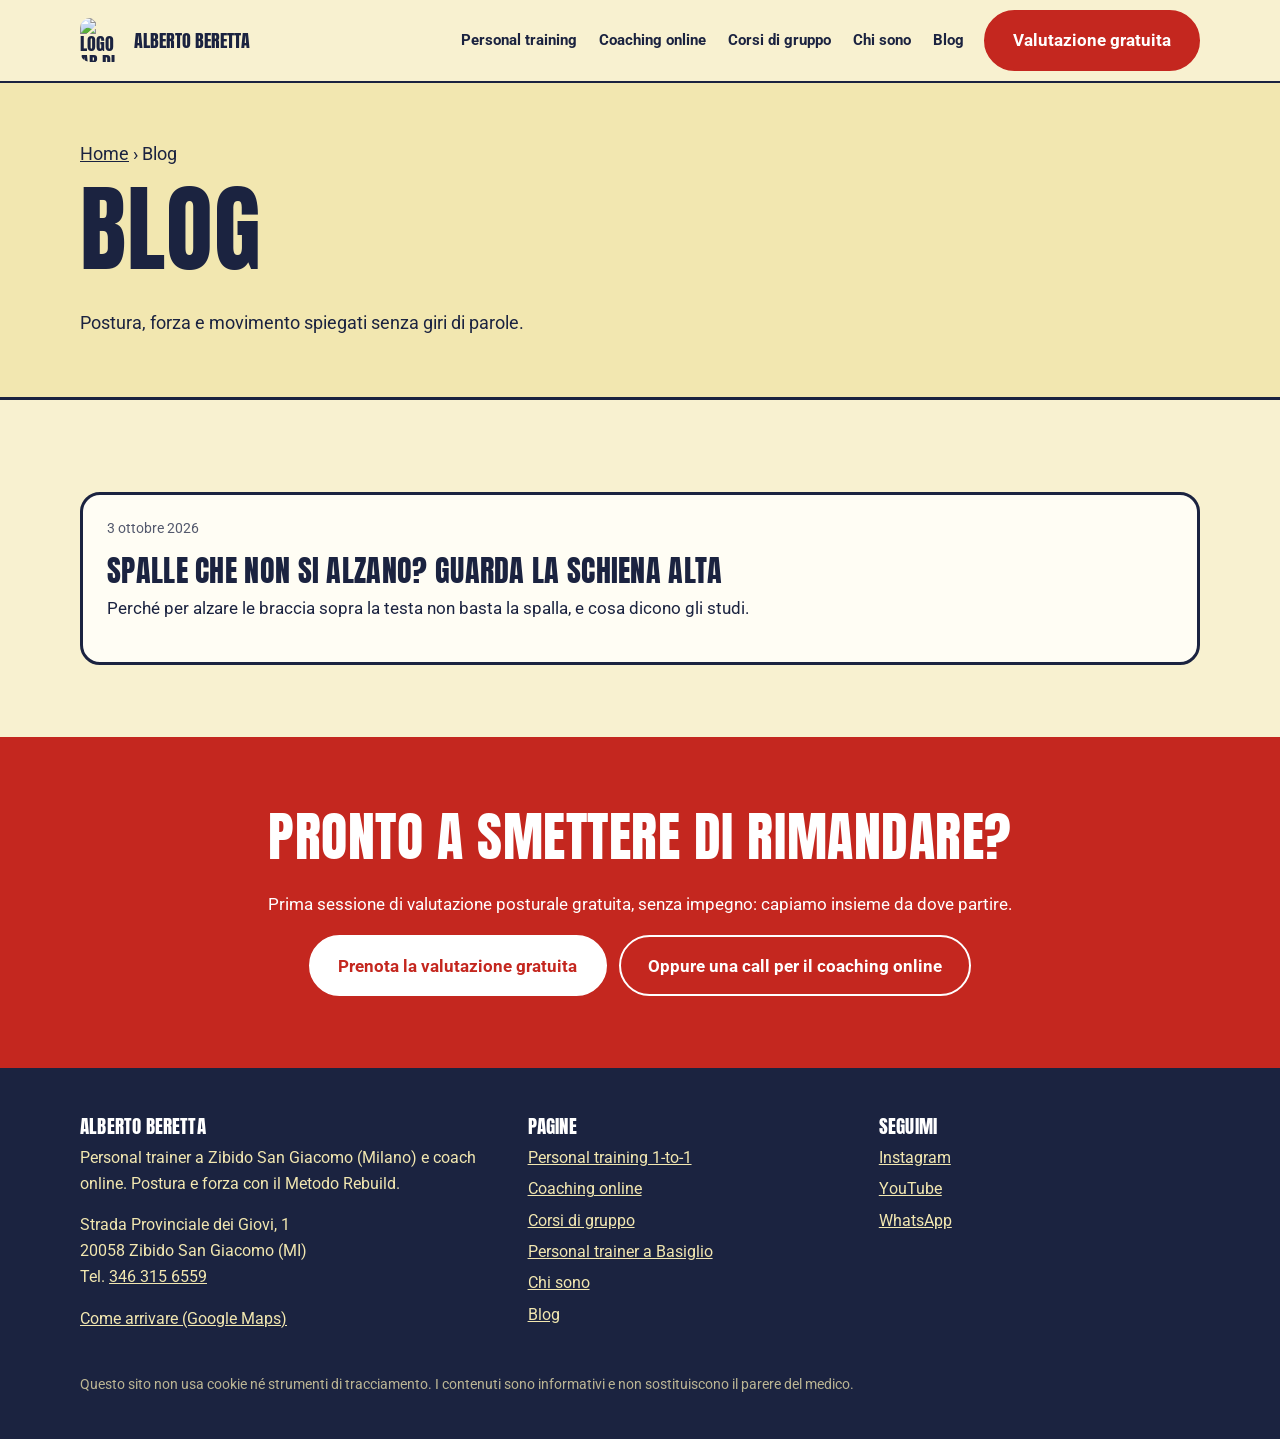
==== blog/index.html @ 2a744d88 "Sito iniziale: pagine, CSS, font" ====
<!doctype html>
<html lang="it">
<head>
<meta charset="utf-8">
<meta name="viewport" content="width=device-width,initial-scale=1">
<title>Blog di Postura e Allenamento | Alberto Beretta</title>
<meta name="description" content="Articoli di Alberto Beretta, personal trainer: postura, mobilit&agrave;, forza e allenamento spiegati in modo semplice e con le fonti.">
<link rel="canonical" href="https://albertoberettapt-beep.github.io/blog/">
<meta name="theme-color" content="#1B2340">
<meta property="og:type" content="website">
<meta property="og:locale" content="it_IT">
<meta property="og:site_name" content="Alberto Beretta - Personal Trainer">
<meta property="og:title" content="Blog di Postura e Allenamento | Alberto Beretta">
<meta property="og:description" content="Articoli di Alberto Beretta, personal trainer: postura, mobilit&agrave;, forza e allenamento spiegati in modo semplice e con le fonti.">
<meta property="og:url" content="https://albertoberettapt-beep.github.io/blog/">
<meta property="og:image" content="https://albertoberettapt-beep.github.io/img/og.jpg">
<meta name="twitter:card" content="summary_large_image">
<link rel="icon" type="image/png" sizes="96x96" href="/img/logo-96.png">
<link rel="apple-touch-icon" href="/img/logo-180.png">
<link rel="preload" href="/fonts/anton-400.woff2" as="font" type="font/woff2" crossorigin>
<link rel="preload" href="/fonts/roboto-400.woff2" as="font" type="font/woff2" crossorigin>
<link rel="stylesheet" href="/css/style.css">

</head>
<body>
<header class="top">
<div class="wrap">
<a class="brand" href="/"><img src="/img/logo-96.png" width="44" height="44" alt="Logo AB di Alberto Beretta, personal trainer"><span>Alberto Beretta</span></a>
<nav class="nav" aria-label="Principale">
<a href="/personal-training-zibido-san-giacomo/">Personal training</a>
<a href="/coaching-online/">Coaching online</a>
<a href="/corsi-di-gruppo-zibido-san-giacomo/">Corsi di gruppo</a>
<a href="/chi-sono/">Chi sono</a>
<a href="/blog/">Blog</a>
</nav>
<a class="btn" href="https://calendar.app.google/LnRXrri4bbH3p1468">Valutazione gratuita</a>
</div>
</header>
<main id="main"><div class="page-hero"><div class="wrap">
<p class="crumbs"><a href="/">Home</a> &rsaquo; Blog</p>
<h1>Blog</h1>
<p>Postura, forza e movimento spiegati senza giri di parole.</p>
</div></div>
<section><div class="wrap"><div class="postlist">
<a class="post" href="/blog/spalle-che-non-si-alzano-schiena-alta/"><p class="meta">3 ottobre 2026</p><h2>Spalle che non si alzano? Guarda la schiena alta</h2><p>Perch&eacute; per alzare le braccia sopra la testa non basta la spalla, e cosa dicono gli studi.</p></a>
</div></div></section><section class="final"><div class="wrap">
<h2>Pronto a smettere di rimandare?</h2>
<p>Prima sessione di valutazione posturale gratuita, senza impegno: capiamo insieme da dove partire.</p>
<div class="cta-row" style="justify-content:center"><a class="btn" href="https://calendar.app.google/LnRXrri4bbH3p1468">Prenota la valutazione gratuita</a><a class="btn line" href="https://wa.me/393463156559?text=Ciao%21%20Vorrei%20prenotare%20una%20call%20per%20il%20coaching%20online">Oppure una call per il coaching online</a></div>
</div></section></main>
<footer>
<div class="wrap">
<div class="cols">
<div>
<h3>Alberto Beretta</h3>
<p>Personal trainer a Zibido San Giacomo (Milano) e coach online. Postura e forza con il Metodo Rebuild.</p>
<p>Strada Provinciale dei Giovi, 1<br>20058 Zibido San Giacomo (MI)<br>Tel. <a href="tel:+393463156559">346 315 6559</a></p>
<p><a href="https://www.google.com/maps/dir/?api=1&destination=Strada+Provinciale+dei+Giovi+1+20058+Zibido+San+Giacomo">Come arrivare (Google Maps)</a></p>
</div>
<div>
<h3>Pagine</h3>
<ul>
<li><a href="/personal-training-zibido-san-giacomo/">Personal training 1-to-1</a></li>
<li><a href="/coaching-online/">Coaching online</a></li>
<li><a href="/corsi-di-gruppo-zibido-san-giacomo/">Corsi di gruppo</a></li>
<li><a href="/personal-trainer-basiglio/">Personal trainer a Basiglio</a></li>
<li><a href="/chi-sono/">Chi sono</a></li>
<li><a href="/blog/">Blog</a></li>
</ul>
</div>
<div>
<h3>Seguimi</h3>
<ul>
<li><a href="https://www.instagram.com/alberto.beretta.pt/" rel="noopener">Instagram</a></li>
<li><a href="https://www.youtube.com/@AlbertoBerettaPT" rel="noopener">YouTube</a></li>
<li><a href="https://wa.me/393463156559?text=Ciao%21%20Vorrei%20prenotare%20la%20mia%20valutazione%20gratuita" rel="noopener">WhatsApp</a></li>
</ul>
</div>
</div>
<p class="small">Questo sito non usa cookie né strumenti di tracciamento. I contenuti sono informativi e non sostituiscono il parere del medico.</p>
</div>
</footer>
</body>
</html>
---- css/style.css ----
@font-face{font-family:Anton;src:url(../fonts/anton-400.woff2) format("woff2");font-weight:400;font-display:block}
@font-face{font-family:Roboto;src:url(../fonts/roboto-400.woff2) format("woff2");font-weight:400;font-display:swap}
@font-face{font-family:Roboto;src:url(../fonts/roboto-700.woff2) format("woff2");font-weight:700;font-display:swap}
:root{--blu:#1B2340;--rosso:#C4271F;--panna:#F2E7B0;--panna-2:#F8F1D0;--bianco:#FFFDF4;--max:1160px}
*{box-sizing:border-box}
html{scroll-behavior:smooth}
body{margin:0;font-family:Roboto,Arial,sans-serif;font-size:1.0625rem;line-height:1.65;color:var(--blu);background:var(--panna-2)}
img{max-width:100%;height:auto;display:block}
a{color:var(--rosso)}
a:focus-visible,summary:focus-visible{outline:3px solid var(--rosso);outline-offset:3px}
.wrap{max-width:var(--max);margin:0 auto;padding:0 20px}
.sr{position:absolute;width:1px;height:1px;overflow:hidden;clip:rect(0 0 0 0);white-space:nowrap}
h1,h2,h3{font-family:Anton,Impact,sans-serif;font-weight:400;text-transform:uppercase;line-height:1;letter-spacing:.01em;margin:0 0 .5em}
h2{font-size:clamp(2rem,5vw,3.4rem)}
h3{font-size:1.5rem}
p{margin:0 0 1em}
/* header */
.top{background:var(--panna-2);position:sticky;top:0;z-index:20;border-bottom:2px solid var(--blu)}
.top .wrap{display:flex;align-items:center;gap:20px;padding-top:10px;padding-bottom:10px}
.brand{display:flex;align-items:center;gap:10px;text-decoration:none;color:var(--blu);font-family:Anton,sans-serif;text-transform:uppercase;font-size:1.15rem;line-height:1}
.brand img{border-radius:10px}
.nav{margin-left:auto;display:flex;flex-wrap:wrap;gap:6px 22px;align-items:center}
.nav a{color:var(--blu);text-decoration:none;font-weight:700;font-size:.95rem}
.nav a:hover{color:var(--rosso)}
.btn{display:inline-block;background:var(--rosso);color:#fff!important;text-decoration:none;font-weight:700;padding:.85em 1.6em;border-radius:999px;border:2px solid var(--rosso);transition:transform .15s}
.btn:hover{transform:translateY(-2px)}
.btn.line{background:transparent;color:var(--blu)!important;border-color:var(--blu)}
.btn.dark{background:var(--blu);border-color:var(--blu)}
/* hero */
.hero{--fs:min(6.8rem,8.8vw);position:relative;overflow:hidden;background:linear-gradient(180deg,var(--panna) 0%,var(--panna-2) 100%);padding:30px 0 0}
.hero .wrap{max-width:none;padding:0 4vw;position:relative}
.hero h1{font-size:var(--fs);line-height:.92;margin:0;position:relative;z-index:1;color:var(--blu)}
.hero h1 span{display:block}
.hero h1 .r{color:var(--rosso)}
.hero-grid{display:block}
.hero-photo{position:absolute;z-index:2;right:4vw;top:calc(var(--fs)*1.0);width:calc(var(--fs)*3.7)}
.hero-photo img{border-radius:28px;border:6px solid var(--blu);box-shadow:14px 14px 0 var(--rosso);aspect-ratio:4/5;object-fit:cover;object-position:35% 20%;width:100%}
.hero-copy{position:relative;z-index:3;padding:calc(var(--fs)*.3) 0 56px;max-width:min(40ch,46%)}
.hero-copy p{font-size:1.2rem}
.cta-row{display:flex;flex-wrap:wrap;gap:12px;margin-top:6px}
.note{font-size:.9rem;opacity:.8}/* sections */
section{padding:72px 0}
.ghost-wrap{position:relative}
.ghost-wrap::after{content:attr(data-ghost);position:absolute;right:20px;top:-.12em;font-family:Anton,sans-serif;font-size:clamp(5rem,20vw,16rem);line-height:1;text-transform:uppercase;color:rgba(27,35,64,.07);pointer-events:none;user-select:none}
.cards{display:grid;grid-template-columns:repeat(3,1fr);gap:20px;margin-top:28px}
.card{border-radius:26px;padding:28px;display:flex;flex-direction:column;min-height:340px;text-decoration:none;color:inherit;border:3px solid var(--blu);transition:transform .15s}
.card:hover{transform:translateY(-5px)}
.card .n{font-family:Anton,sans-serif;font-size:4.5rem;line-height:1;opacity:.9}
.card h3{margin-top:auto}
.card p{margin:0 0 14px}
.card .go{font-weight:700;text-decoration:underline}
.c1{background:var(--blu);color:var(--panna)}
.c2{background:var(--rosso);color:#fff}
.c3{background:var(--panna);color:var(--blu)}
.steps{display:grid;grid-template-columns:repeat(3,1fr);gap:28px;margin-top:30px}
.step{background:var(--bianco);border:3px solid var(--blu);border-radius:22px;padding:24px}
.step b{font-family:Anton,sans-serif;font-size:2.4rem;color:var(--rosso);display:block;line-height:1;font-weight:400}
.split{display:grid;grid-template-columns:1fr 1fr;gap:44px;align-items:center}
.split img{border-radius:28px;border:6px solid var(--blu)}
.band{background:var(--blu);color:var(--panna)}
.band h2,.band>.wrap>h3{color:var(--panna)}
.band a{color:var(--panna)}
.chips{display:flex;flex-wrap:wrap;gap:10px;padding:0;margin:18px 0;list-style:none}
.chips li a,.chips li span{display:block;border:2px solid var(--panna);border-radius:999px;padding:.4em 1.1em;font-weight:700;text-decoration:none}
.chips li a:hover{background:var(--panna);color:var(--blu)}
.quotes{display:grid;grid-template-columns:repeat(3,1fr);gap:20px;margin-top:26px}
blockquote{margin:0;background:var(--bianco);border-left:8px solid var(--rosso);border-radius:0 20px 20px 0;padding:22px 24px;font-size:1.02rem}
blockquote cite{display:block;margin-top:10px;font-style:normal;font-weight:700;font-size:.9rem}
details{background:var(--bianco);border:3px solid var(--blu);border-radius:16px;margin:0 0 12px;max-width:820px}
summary{cursor:pointer;font-weight:700;padding:16px 52px 16px 20px;position:relative;list-style:none}
summary::-webkit-details-marker{display:none}
summary::after{content:"+";position:absolute;right:20px;top:8px;font-family:Anton,sans-serif;font-size:1.8rem;color:var(--rosso)}
details[open] summary::after{content:"\2013"}
details p{padding:0 20px 18px;margin:0}
.final{background:var(--rosso);color:#fff;text-align:center}
.final h2{color:#fff}
.final .btn{background:#fff;color:var(--rosso)!important;border-color:#fff}
.final .btn.line{background:transparent;color:#fff!important}
.step h3{color:var(--blu)}
/* inner pages */
.page-hero{background:var(--panna);padding:56px 0 40px;border-bottom:3px solid var(--blu)}
.page-hero h1{font-size:clamp(2.4rem,8vw,6rem);line-height:.95;margin:0 0 .35em}
.page-hero p{max-width:60ch;font-size:1.15rem}
.crumbs{font-size:.9rem;margin-bottom:14px}
.crumbs a{color:var(--blu)}
.prose{max-width:760px}
.prose h2{font-size:clamp(1.7rem,4vw,2.4rem);margin-top:1.4em}
.prose ul{padding-left:1.2em}
.prose li{margin-bottom:.4em}
.callout{background:var(--bianco);border:3px solid var(--blu);border-radius:20px;padding:22px 24px;margin:26px 0}
.postlist{display:grid;gap:18px;margin-top:20px}
.post{display:block;background:var(--bianco);border:3px solid var(--blu);border-radius:20px;padding:22px 24px;text-decoration:none;color:inherit}
.post:hover{border-color:var(--rosso)}
.post h2{font-size:1.9rem;margin:0 0 .3em}
.meta{font-size:.9rem;opacity:.75}
footer{background:var(--blu);color:var(--panna);padding:48px 0 30px;font-size:.98rem}
footer a{color:var(--panna)}
footer .cols{display:grid;grid-template-columns:1.3fr 1fr 1fr;gap:30px}
footer h3{color:#fff;font-size:1.2rem}
footer ul{list-style:none;padding:0;margin:0}
footer li{margin-bottom:.35em}
.small{font-size:.85rem;opacity:.75;margin-top:26px}
@media(max-width:820px){
 .hero-grid,.split,.cards,.steps,.quotes,footer .cols{grid-template-columns:1fr}
 .hero{--fs:11.4vw}.hero-photo{position:relative;right:auto;top:auto;width:min(78%,340px);margin:10px 0 0}.hero-copy{max-width:none;padding:24px 0 30px}
 .hero-copy{padding-bottom:30px}
 .nav{display:none}
 .top .wrap{justify-content:space-between}
 section{padding:52px 0}
 .card{min-height:260px}
}
@media(prefers-reduced-motion:reduce){*{transition:none!important;scroll-behavior:auto!important}}
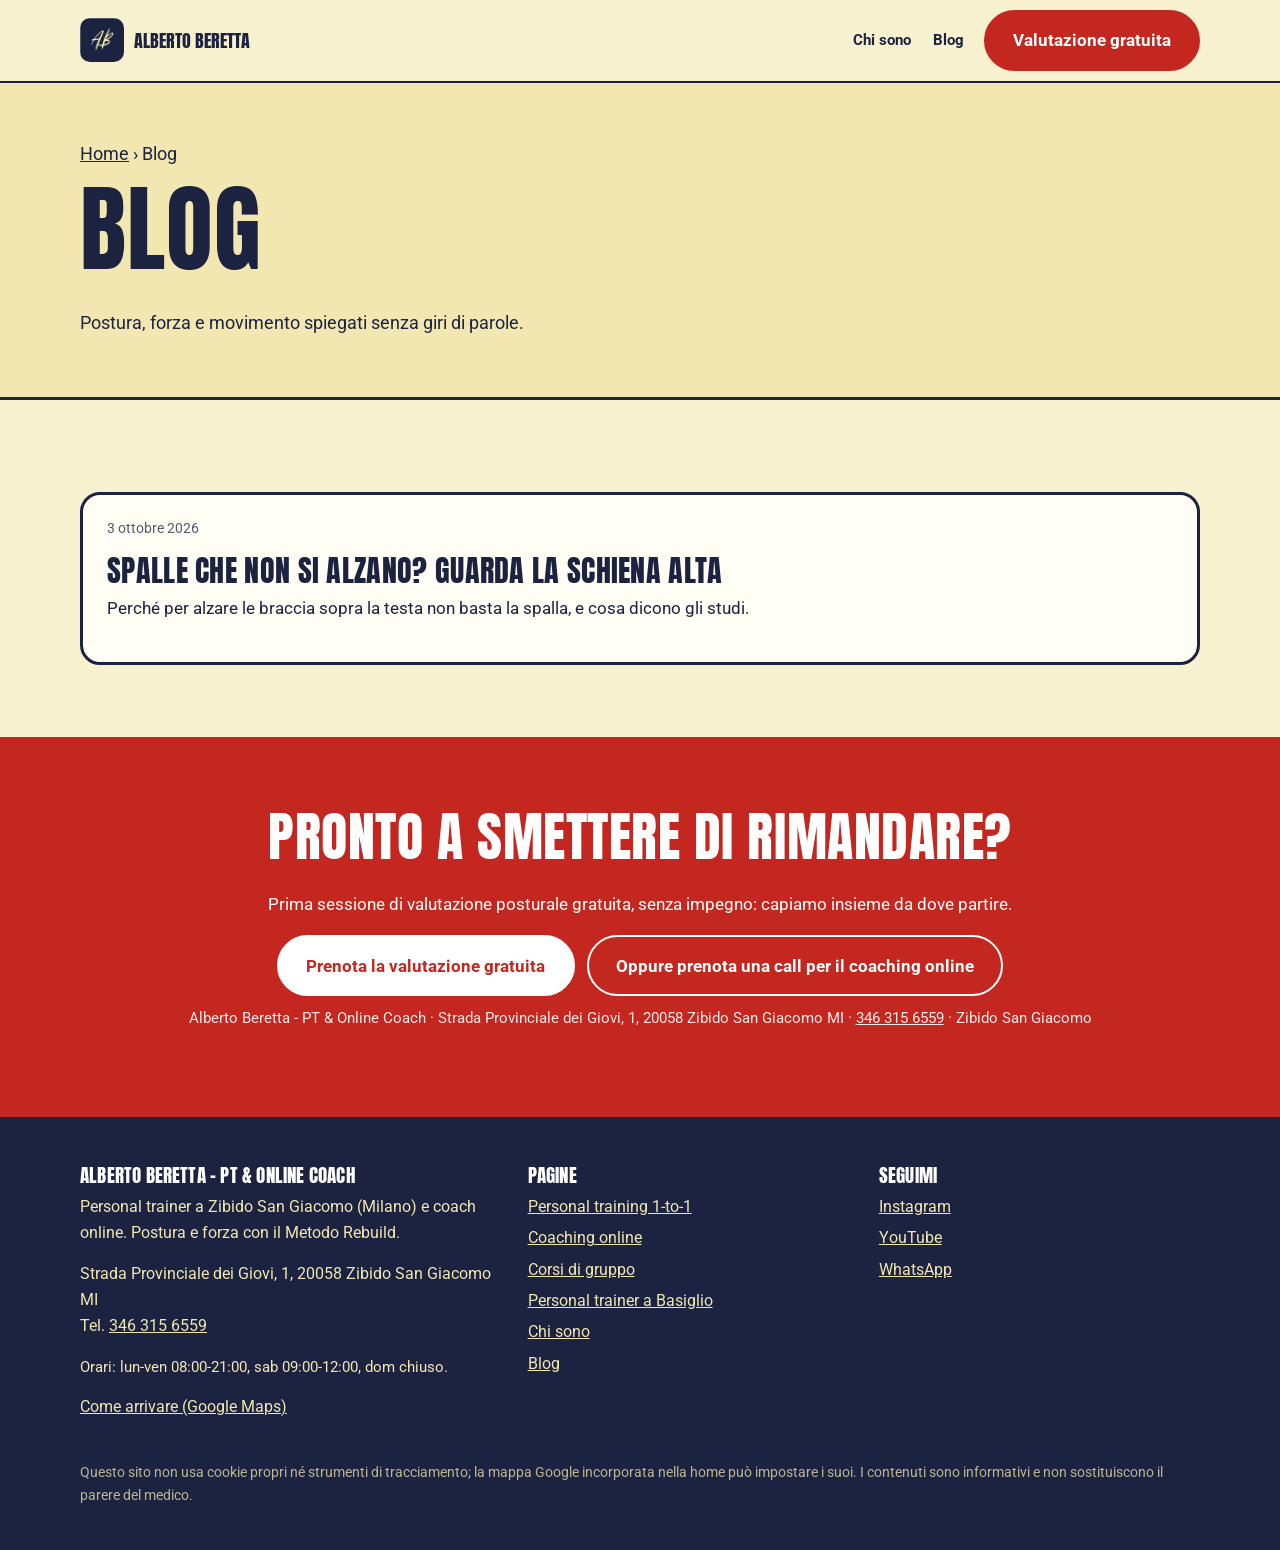
==== commit 5910268b: "SEO: struttura home da Blueprint, NAP identico alla scheda, link esterni, nomi file descrittivi, FAQ" ====
--- a/blog/index.html
+++ b/blog/index.html
@@ -27,9 +27,6 @@
 <div class="wrap">
 <a class="brand" href="/"><img src="/img/logo-96.png" width="44" height="44" alt="Logo AB di Alberto Beretta, personal trainer"><span>Alberto Beretta</span></a>
 <nav class="nav" aria-label="Principale">
-<a href="/personal-training-zibido-san-giacomo/">Personal training</a>
-<a href="/coaching-online/">Coaching online</a>
-<a href="/corsi-di-gruppo-zibido-san-giacomo/">Corsi di gruppo</a>
 <a href="/chi-sono/">Chi sono</a>
 <a href="/blog/">Blog</a>
 </nav>
@@ -46,15 +43,17 @@
 </div></div></section><section class="final"><div class="wrap">
 <h2>Pronto a smettere di rimandare?</h2>
 <p>Prima sessione di valutazione posturale gratuita, senza impegno: capiamo insieme da dove partire.</p>
-<div class="cta-row" style="justify-content:center"><a class="btn" href="https://calendar.app.google/LnRXrri4bbH3p1468">Prenota la valutazione gratuita</a><a class="btn line" href="https://wa.me/393463156559?text=Ciao%21%20Vorrei%20prenotare%20una%20call%20per%20il%20coaching%20online">Oppure una call per il coaching online</a></div>
+<div class="cta-row" style="justify-content:center"><a class="btn" href="https://calendar.app.google/LnRXrri4bbH3p1468">Prenota la valutazione gratuita</a><a class="btn line" href="https://wa.me/393463156559?text=Ciao%21%20Vorrei%20prenotare%20una%20call%20per%20il%20coaching%20online">Oppure prenota una call per il coaching online</a></div>
+<p class="nap">Alberto Beretta - PT &amp; Online Coach &middot; Strada Provinciale dei Giovi, 1, 20058 Zibido San Giacomo MI &middot; <a href="tel:+393463156559">346 315 6559</a> &middot; Zibido San Giacomo</p>
 </div></section></main>
 <footer>
 <div class="wrap">
 <div class="cols">
 <div>
-<h3>Alberto Beretta</h3>
+<h3>Alberto Beretta - PT &amp; Online Coach</h3>
 <p>Personal trainer a Zibido San Giacomo (Milano) e coach online. Postura e forza con il Metodo Rebuild.</p>
-<p>Strada Provinciale dei Giovi, 1<br>20058 Zibido San Giacomo (MI)<br>Tel. <a href="tel:+393463156559">346 315 6559</a></p>
+<p>Strada Provinciale dei Giovi, 1, 20058 Zibido San Giacomo MI<br>Tel. <a href="tel:+393463156559">346 315 6559</a></p>
+<p class="hours">Orari: lun-ven 08:00-21:00, sab 09:00-12:00, dom chiuso.</p>
 <p><a href="https://www.google.com/maps/dir/?api=1&destination=Strada+Provinciale+dei+Giovi+1+20058+Zibido+San+Giacomo">Come arrivare (Google Maps)</a></p>
 </div>
 <div>
@@ -77,7 +76,7 @@
 </ul>
 </div>
 </div>
-<p class="small">Questo sito non usa cookie né strumenti di tracciamento. I contenuti sono informativi e non sostituiscono il parere del medico.</p>
+<p class="small">Questo sito non usa cookie propri né strumenti di tracciamento; la mappa Google incorporata nella home pu&ograve; impostare i suoi. I contenuti sono informativi e non sostituiscono il parere del medico.</p>
 </div>
 </footer>
 </body>
--- a/css/style.css
+++ b/css/style.css
@@ -27,34 +27,43 @@
 .btn.line{background:transparent;color:var(--blu)!important;border-color:var(--blu)}
 .btn.dark{background:var(--blu);border-color:var(--blu)}
 /* hero */
-.hero{--fs:min(6.8rem,8.8vw);position:relative;overflow:hidden;background:linear-gradient(180deg,var(--panna) 0%,var(--panna-2) 100%);padding:30px 0 0}
-.hero .wrap{max-width:none;padding:0 4vw;position:relative}
-.hero h1{font-size:var(--fs);line-height:.92;margin:0;position:relative;z-index:1;color:var(--blu)}
+.hero{position:relative;overflow:hidden;min-height:calc(100svh - 82px);display:flex;align-items:center;justify-content:center;text-align:center;background:var(--blu)}
+.hero::after{content:"";position:absolute;inset:0;background:linear-gradient(180deg,rgba(27,35,64,.55) 0%,rgba(27,35,64,.78) 100%)}
+.hero-bg{position:absolute;inset:0;width:100%;height:100%;object-fit:cover;object-position:50% 20%}
+.hero-in{position:relative;z-index:2;padding-top:40px;padding-bottom:40px;display:flex;flex-direction:column;align-items:center}
+.hero h1{font-size:clamp(2.7rem,7.2vw,6.2rem);line-height:.95;margin:0 0 .4em;color:#fff}
 .hero h1 span{display:block}
-.hero h1 .r{color:var(--rosso)}
-.hero-grid{display:block}
-.hero-photo{position:absolute;z-index:2;right:4vw;top:calc(var(--fs)*1.0);width:calc(var(--fs)*3.7)}
-.hero-photo img{border-radius:28px;border:6px solid var(--blu);box-shadow:14px 14px 0 var(--rosso);aspect-ratio:4/5;object-fit:cover;object-position:35% 20%;width:100%}
-.hero-copy{position:relative;z-index:3;padding:calc(var(--fs)*.3) 0 56px;max-width:min(40ch,46%)}
+.hero h1 .r{color:var(--panna)}
+.hero-copy{max-width:640px;color:#fff}
 .hero-copy p{font-size:1.2rem}
+.hero .cta-row{justify-content:center}
+.hero .note{margin-top:14px}
+.hero .btn.line{color:#fff!important;border-color:#fff}
 .cta-row{display:flex;flex-wrap:wrap;gap:12px;margin-top:6px}
 .note{font-size:.9rem;opacity:.8}/* sections */
 section{padding:72px 0}
 .ghost-wrap{position:relative}
 .ghost-wrap::after{content:attr(data-ghost);position:absolute;right:20px;top:-.12em;font-family:Anton,sans-serif;font-size:clamp(5rem,20vw,16rem);line-height:1;text-transform:uppercase;color:rgba(27,35,64,.07);pointer-events:none;user-select:none}
 .cards{display:grid;grid-template-columns:repeat(3,1fr);gap:20px;margin-top:28px}
-.card{border-radius:26px;padding:28px;display:flex;flex-direction:column;min-height:340px;text-decoration:none;color:inherit;border:3px solid var(--blu);transition:transform .15s}
+.card{position:relative;overflow:hidden;isolation:isolate;border-radius:26px;padding:28px;display:flex;flex-direction:column;min-height:430px;text-decoration:none;color:#fff;border:3px solid var(--blu);transition:transform .15s}
 .card:hover{transform:translateY(-5px)}
 .card .n{font-family:Anton,sans-serif;font-size:4.5rem;line-height:1;opacity:.9}
-.card h3{margin-top:auto}
+.card h2{margin-top:auto;font-size:clamp(1.6rem,2.4vw,2.1rem)}
 .card p{margin:0 0 14px}
-.card .go{font-weight:700;text-decoration:underline}
-.c1{background:var(--blu);color:var(--panna)}
-.c2{background:var(--rosso);color:#fff}
-.c3{background:var(--panna);color:var(--blu)}
+.card .go{font-weight:700;text-decoration:underline;color:var(--panna)}.card .go::after{content:"";position:absolute;inset:0;z-index:1}.card p{font-size:.98rem}
+.bg{position:absolute;inset:0;width:100%;height:100%;object-fit:cover;z-index:-2}
+.card::before,.step::before{content:"";position:absolute;inset:0;z-index:-1}
+.c1::before{background:linear-gradient(180deg,rgba(27,35,64,.35),rgba(27,35,64,.9))}
+.c2::before{background:linear-gradient(180deg,rgba(196,39,31,.35),rgba(150,25,20,.92))}
+.c3::before{background:linear-gradient(180deg,rgba(27,35,64,.3),rgba(27,35,64,.9))}
+.card .n,.card .go{color:var(--panna)}
+.c1{background:var(--blu)}
+.c2{background:var(--rosso)}
+.c3{background:var(--blu)}
 .steps{display:grid;grid-template-columns:repeat(3,1fr);gap:28px;margin-top:30px}
-.step{background:var(--bianco);border:3px solid var(--blu);border-radius:22px;padding:24px}
-.step b{font-family:Anton,sans-serif;font-size:2.4rem;color:var(--rosso);display:block;line-height:1;font-weight:400}
+.step{position:relative;overflow:hidden;isolation:isolate;background:var(--blu);border:3px solid var(--panna);border-radius:22px;padding:24px;min-height:300px;color:#fff;display:flex;flex-direction:column;justify-content:flex-end}
+.step::before{background:linear-gradient(180deg,rgba(27,35,64,.45),rgba(27,35,64,.92))}
+.step b{font-family:Anton,sans-serif;font-size:2.4rem;color:var(--panna);display:block;line-height:1;font-weight:400}
 .split{display:grid;grid-template-columns:1fr 1fr;gap:44px;align-items:center}
 .split img{border-radius:28px;border:6px solid var(--blu)}
 .band{background:var(--blu);color:var(--panna)}
@@ -76,7 +85,7 @@
 .final h2{color:#fff}
 .final .btn{background:#fff;color:var(--rosso)!important;border-color:#fff}
 .final .btn.line{background:transparent;color:#fff!important}
-.step h3{color:var(--blu)}
+.step h3{color:#fff}
 /* inner pages */
 .page-hero{background:var(--panna);padding:56px 0 40px;border-bottom:3px solid var(--blu)}
 .page-hero h1{font-size:clamp(2.4rem,8vw,6rem);line-height:.95;margin:0 0 .35em}
@@ -102,11 +111,13 @@
 .small{font-size:.85rem;opacity:.75;margin-top:26px}
 @media(max-width:820px){
  .hero-grid,.split,.cards,.steps,.quotes,footer .cols{grid-template-columns:1fr}
- .hero{--fs:11.4vw}.hero-photo{position:relative;right:auto;top:auto;width:min(78%,340px);margin:10px 0 0}.hero-copy{max-width:none;padding:24px 0 30px}
- .hero-copy{padding-bottom:30px}
+ .hero{min-height:calc(100svh - 70px)}
  .nav{display:none}
  .top .wrap{justify-content:space-between}
  section{padding:52px 0}
  .card{min-height:260px}
 }
 @media(prefers-reduced-motion:reduce){*{transition:none!important;scroll-behavior:auto!important}}
+.gmap{margin-top:30px}.gmap iframe{display:block}
+.reviews{columns:3 300px;column-gap:20px;margin-top:26px}.reviews figure{margin:0 0 20px;break-inside:avoid}.reviews img{width:100%;height:auto;background:#fff;border:3px solid var(--blu);border-radius:20px}
+.nap{font-size:.92rem;opacity:.9;margin-top:10px}.nap a{color:inherit}.hours{font-size:.92rem}.hero-copy a{color:var(--panna)}.gmap{margin-top:30px}.gmap iframe{display:block;border:3px solid var(--blu);border-radius:20px;width:100%}.gmap p{margin:12px 0 0}
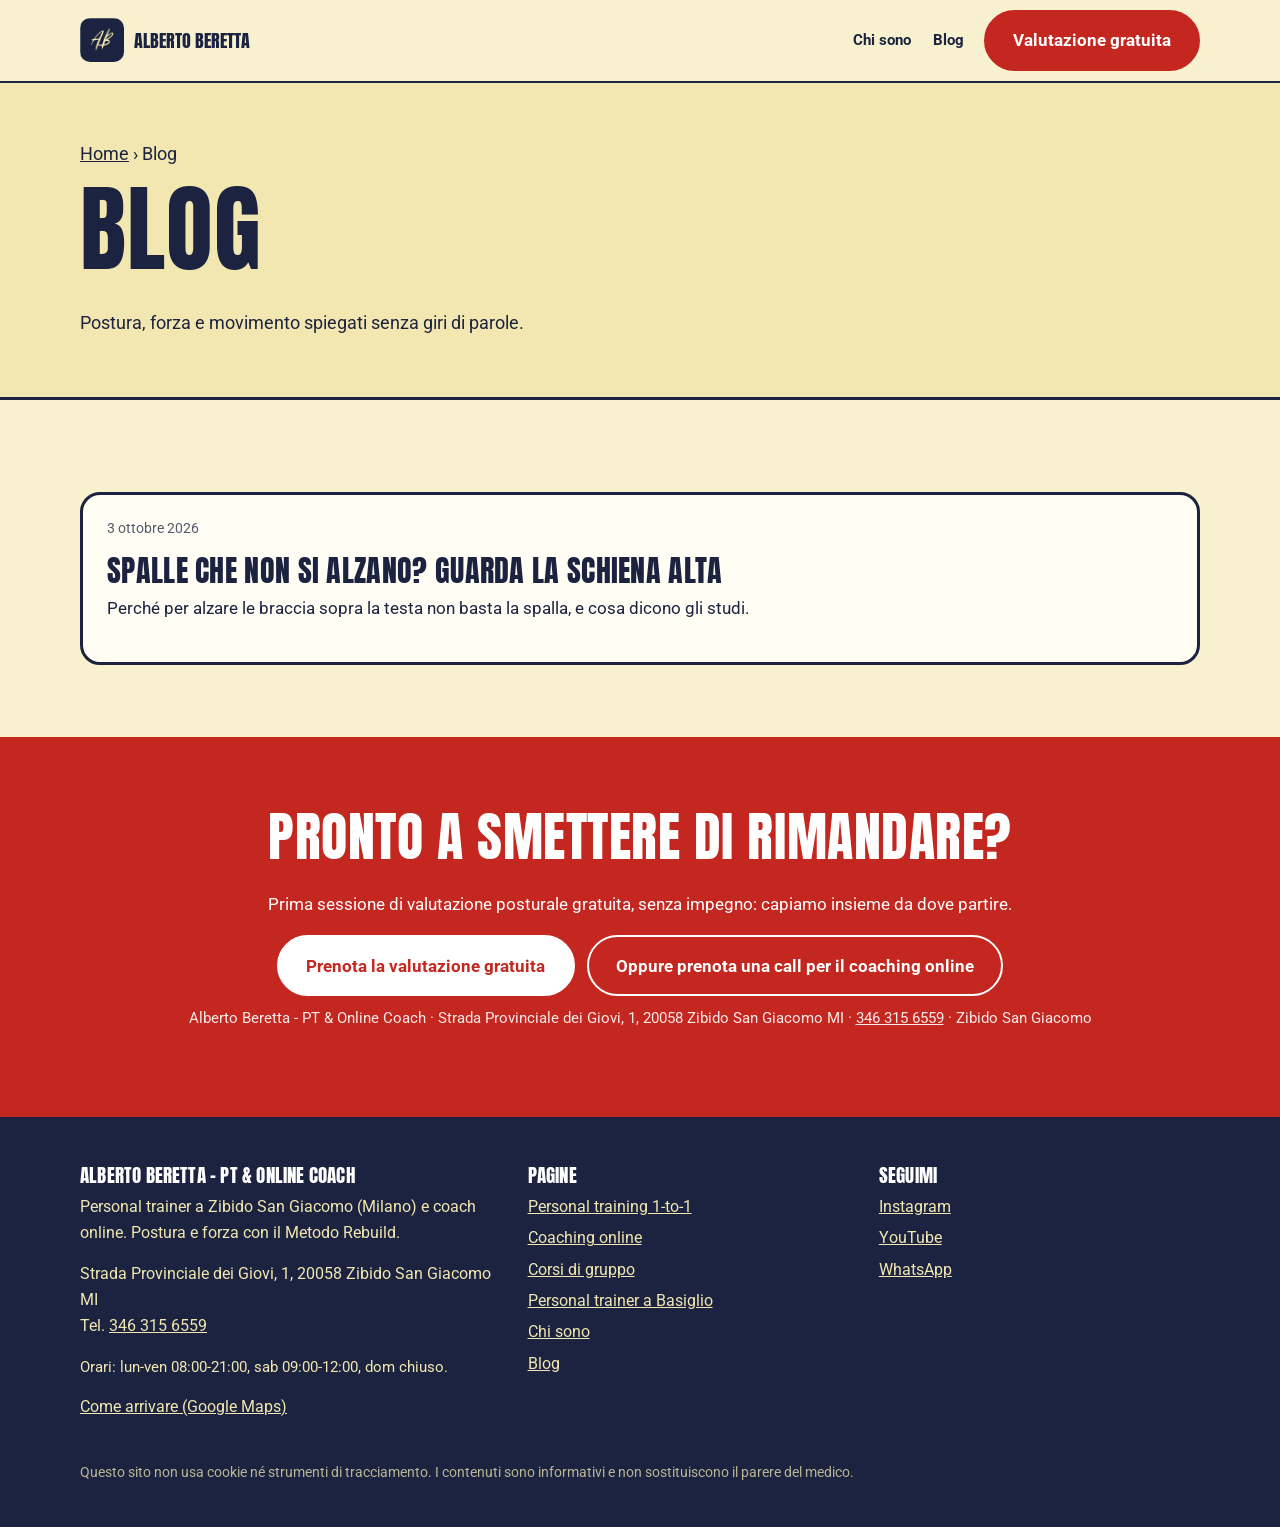
==== commit b9d426a8: "Tolta ISSA, tolta mappa iframe, hero senza Invictus, link albo" ====
--- a/blog/index.html
+++ b/blog/index.html
@@ -76,7 +76,7 @@
 </ul>
 </div>
 </div>
-<p class="small">Questo sito non usa cookie propri né strumenti di tracciamento; la mappa Google incorporata nella home pu&ograve; impostare i suoi. I contenuti sono informativi e non sostituiscono il parere del medico.</p>
+<p class="small">Questo sito non usa cookie né strumenti di tracciamento. I contenuti sono informativi e non sostituiscono il parere del medico.</p>
 </div>
 </footer>
 </body>
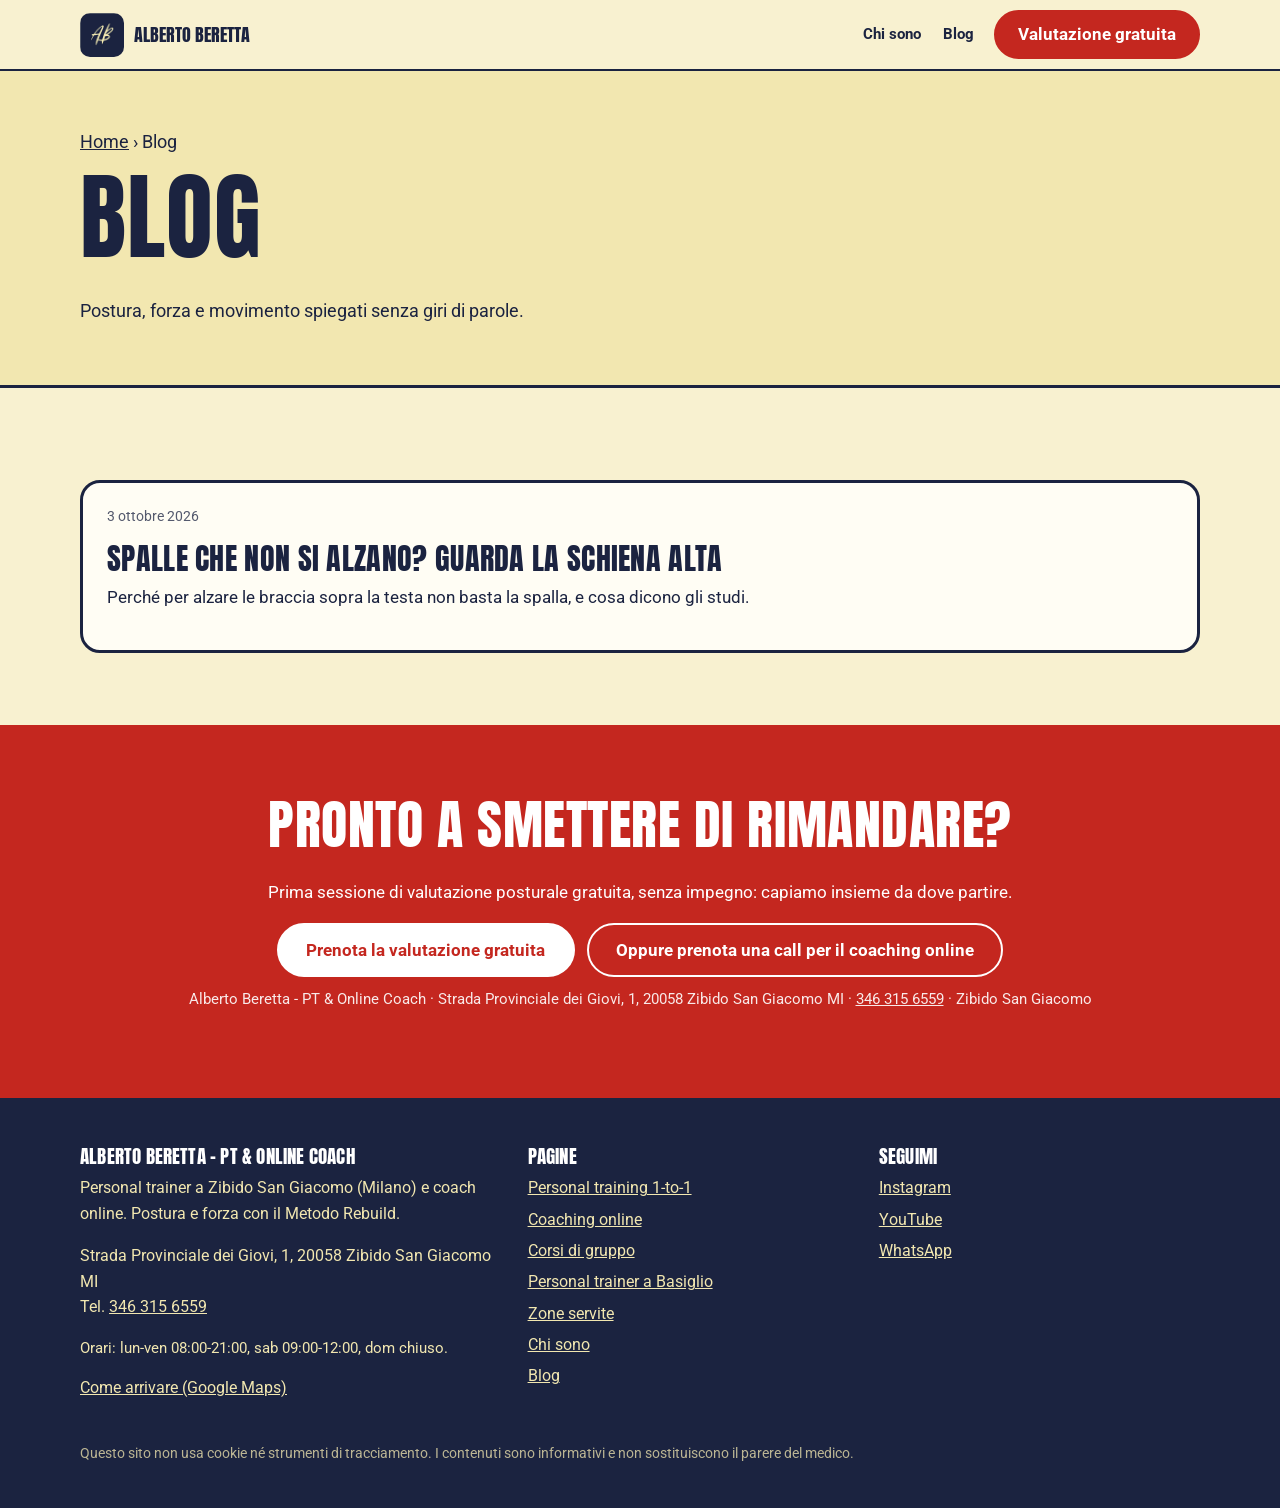
==== commit 34d8e272: "Footer: link a Zone servite" ====
--- a/blog/index.html
+++ b/blog/index.html
@@ -19,6 +19,7 @@
 <link rel="apple-touch-icon" href="/img/logo-180.png">
 <link rel="preload" href="/fonts/anton-400.woff2" as="font" type="font/woff2" crossorigin>
 <link rel="preload" href="/fonts/roboto-400.woff2" as="font" type="font/woff2" crossorigin>
+<link rel="preload" href="/fonts/roboto-700.woff2" as="font" type="font/woff2" crossorigin>
 <link rel="stylesheet" href="/css/style.css">
 
 </head>
@@ -63,6 +64,7 @@
 <li><a href="/coaching-online/">Coaching online</a></li>
 <li><a href="/corsi-di-gruppo-zibido-san-giacomo/">Corsi di gruppo</a></li>
 <li><a href="/personal-trainer-basiglio/">Personal trainer a Basiglio</a></li>
+<li><a href="/zone-servite/">Zone servite</a></li>
 <li><a href="/chi-sono/">Chi sono</a></li>
 <li><a href="/blog/">Blog</a></li>
 </ul>
--- a/css/style.css
+++ b/css/style.css
@@ -1,6 +1,6 @@
 @font-face{font-family:Anton;src:url(../fonts/anton-400.woff2) format("woff2");font-weight:400;font-display:block}
-@font-face{font-family:Roboto;src:url(../fonts/roboto-400.woff2) format("woff2");font-weight:400;font-display:swap}
-@font-face{font-family:Roboto;src:url(../fonts/roboto-700.woff2) format("woff2");font-weight:700;font-display:swap}
+@font-face{font-family:Roboto;src:url(../fonts/roboto-400.woff2) format("woff2");font-weight:400;font-display:optional}
+@font-face{font-family:Roboto;src:url(../fonts/roboto-700.woff2) format("woff2");font-weight:700;font-display:optional}
 :root{--blu:#1B2340;--rosso:#C4271F;--panna:#F2E7B0;--panna-2:#F8F1D0;--bianco:#FFFDF4;--max:1160px}
 *{box-sizing:border-box}
 html{scroll-behavior:smooth}
@@ -121,3 +121,4 @@
 .gmap{margin-top:30px}.gmap iframe{display:block}
 .reviews{columns:3 300px;column-gap:20px;margin-top:26px}.reviews figure{margin:0 0 20px;break-inside:avoid}.reviews img{width:100%;height:auto;background:#fff;border:3px solid var(--blu);border-radius:20px}
 .nap{font-size:.92rem;opacity:.9;margin-top:10px}.nap a{color:inherit}.hours{font-size:.92rem}.hero-copy a{color:var(--panna)}.gmap{margin-top:30px}.gmap iframe{display:block;border:3px solid var(--blu);border-radius:20px;width:100%}.gmap p{margin:12px 0 0}
+.btn{text-align:center;line-height:1.25}.top .btn{padding:.7em 1.3em;white-space:nowrap}@media(max-width:820px){.top .btn{font-size:.9rem;padding:.65em 1.1em}.brand span{font-size:1.05rem}}
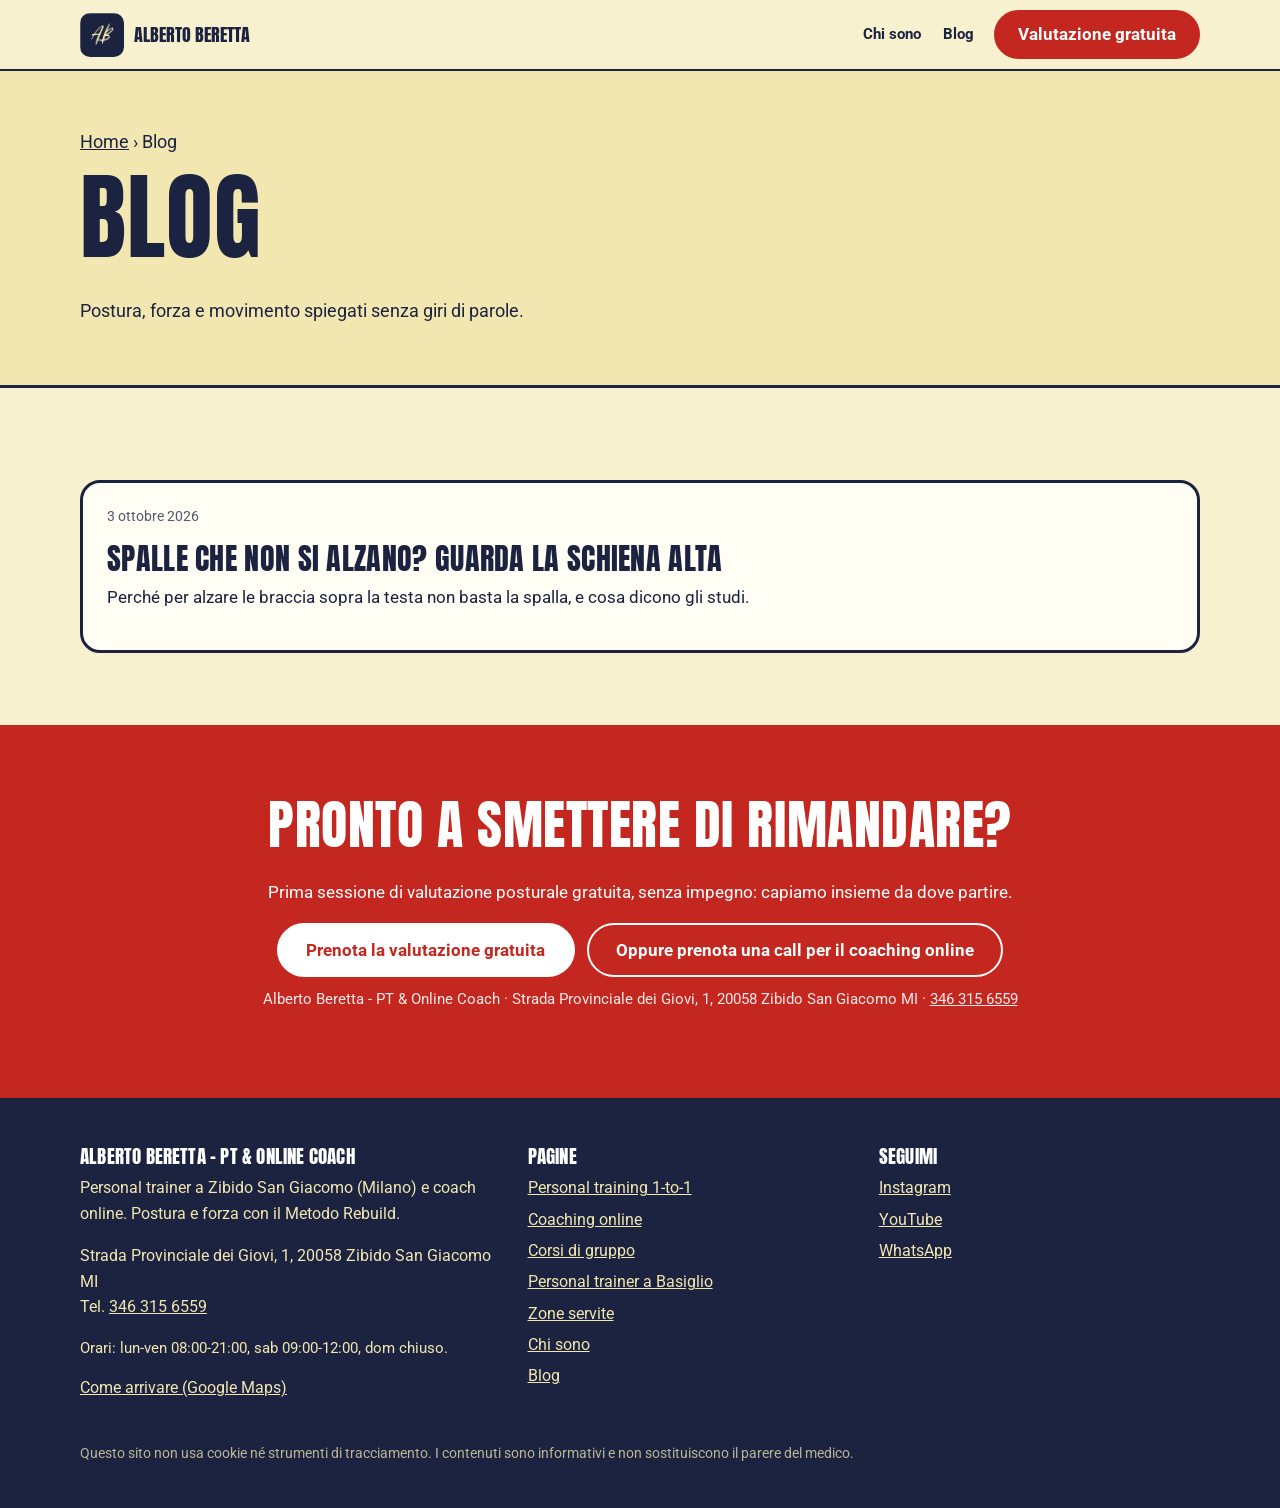
==== commit 4e8462db: "Rimuove testo duplicato nella riga NAP della CTA finale" ====
--- a/blog/index.html
+++ b/blog/index.html
@@ -45,7 +45,7 @@
 <h2>Pronto a smettere di rimandare?</h2>
 <p>Prima sessione di valutazione posturale gratuita, senza impegno: capiamo insieme da dove partire.</p>
 <div class="cta-row" style="justify-content:center"><a class="btn" href="https://calendar.app.google/LnRXrri4bbH3p1468">Prenota la valutazione gratuita</a><a class="btn line" href="https://wa.me/393463156559?text=Ciao%21%20Vorrei%20prenotare%20una%20call%20per%20il%20coaching%20online">Oppure prenota una call per il coaching online</a></div>
-<p class="nap">Alberto Beretta - PT &amp; Online Coach &middot; Strada Provinciale dei Giovi, 1, 20058 Zibido San Giacomo MI &middot; <a href="tel:+393463156559">346 315 6559</a> &middot; Zibido San Giacomo</p>
+<p class="nap">Alberto Beretta - PT &amp; Online Coach &middot; Strada Provinciale dei Giovi, 1, 20058 Zibido San Giacomo MI &middot; <a href="tel:+393463156559">346 315 6559</a></p>
 </div></section></main>
 <footer>
 <div class="wrap">
--- a/css/style.css
+++ b/css/style.css
@@ -38,8 +38,7 @@
 .hero-copy p{font-size:1.2rem}
 .hero .cta-row{justify-content:center}
 .hero .note{margin-top:14px}
-.hero .btn.line{color:#fff!important;border-color:#fff}
-.cta-row{display:flex;flex-wrap:wrap;gap:12px;margin-top:6px}
+.hero .btn.line{color:#fff!important;border-color:#fff}.cta-row{display:flex;flex-wrap:wrap;gap:12px;margin-top:6px}
 .note{font-size:.9rem;opacity:.8}/* sections */
 section{padding:72px 0}
 .ghost-wrap{position:relative}
@@ -48,7 +47,7 @@
 .card{position:relative;overflow:hidden;isolation:isolate;border-radius:26px;padding:28px;display:flex;flex-direction:column;min-height:430px;text-decoration:none;color:#fff;border:3px solid var(--blu);transition:transform .15s}
 .card:hover{transform:translateY(-5px)}
 .card .n{font-family:Anton,sans-serif;font-size:4.5rem;line-height:1;opacity:.9}
-.card h2{margin-top:auto;font-size:clamp(1.6rem,2.4vw,2.1rem)}
+.card h2,.card h3{margin-top:auto;font-size:clamp(1.6rem,2.4vw,2.1rem)}
 .card p{margin:0 0 14px}
 .card .go{font-weight:700;text-decoration:underline;color:var(--panna)}.card .go::after{content:"";position:absolute;inset:0;z-index:1}.card p{font-size:.98rem}
 .bg{position:absolute;inset:0;width:100%;height:100%;object-fit:cover;z-index:-2}
@@ -118,7 +117,49 @@
  .card{min-height:260px}
 }
 @media(prefers-reduced-motion:reduce){*{transition:none!important;scroll-behavior:auto!important}}
-.gmap{margin-top:30px}.gmap iframe{display:block}
+.gmap{margin-top:30px}.gmap iframe{display:block}
 .reviews{columns:3 300px;column-gap:20px;margin-top:26px}.reviews figure{margin:0 0 20px;break-inside:avoid}.reviews img{width:100%;height:auto;background:#fff;border:3px solid var(--blu);border-radius:20px}
 .nap{font-size:.92rem;opacity:.9;margin-top:10px}.nap a{color:inherit}.hours{font-size:.92rem}.hero-copy a{color:var(--panna)}.gmap{margin-top:30px}.gmap iframe{display:block;border:3px solid var(--blu);border-radius:20px;width:100%}.gmap p{margin:12px 0 0}
-.btn{text-align:center;line-height:1.25}.top .btn{padding:.7em 1.3em;white-space:nowrap}@media(max-width:820px){.top .btn{font-size:.9rem;padding:.65em 1.1em}.brand span{font-size:1.05rem}}
+
+.btn{text-align:center;line-height:1.25}.top .btn{padding:.7em 1.3em;white-space:nowrap}@media(max-width:820px){.top .btn{font-size:.9rem;padding:.65em 1.1em}.brand span{font-size:1.05rem}}
+
+.nap a{white-space:nowrap}
+
+.hero-short{min-height:0}.hero-short .hero-in{padding-top:36px;padding-bottom:30px}.hero-short h1{font-size:clamp(2.3rem,6.4vw,4.6rem)}.results{padding-top:44px}.ba-grid{display:grid;grid-template-columns:repeat(3,1fr);gap:20px;margin-top:22px}.ba{border:3px solid var(--blu);border-radius:20px;overflow:hidden;background:var(--bianco)}.ba .pair{display:grid;grid-template-columns:1fr 1fr;gap:3px;background:var(--blu)}.ba figure{position:relative;margin:0}.ba img{width:100%;height:auto;display:block}.ba .tag{position:absolute;left:8px;bottom:8px;background:var(--panna);color:var(--blu);font-weight:700;font-size:.78rem;padding:.15em .65em;border-radius:99px}.ba .cap{margin:0;padding:10px 14px;font-weight:700}@media(max-width:820px){.ba-grid{grid-template-columns:1fr}.hero-short .hero-in{padding-top:26px;padding-bottom:22px}}
+
+.hero-short .note{font-size:.88rem;margin-top:10px;opacity:.9}.hero-short .cta-row{margin-top:2px}.hero-short .hero-in{padding-top:28px;padding-bottom:22px}
+
+.ghost-wrap>.lead{max-width:62ch;position:relative;z-index:1}
+.card{min-height:520px}
+.c1::before{background:linear-gradient(180deg,rgba(27,35,64,0) 0%,rgba(27,35,64,0) 36%,rgba(27,35,64,.93) 70%)}
+.c2::before{background:linear-gradient(180deg,rgba(196,39,31,0) 0%,rgba(196,39,31,0) 36%,rgba(150,25,20,.94) 70%)}
+.c3::before{background:linear-gradient(180deg,rgba(27,35,64,0) 0%,rgba(27,35,64,0) 36%,rgba(27,35,64,.93) 70%)}
+.card .n{position:absolute;top:14px;left:20px;font-size:3rem;text-shadow:0 2px 8px rgba(0,0,0,.5)}
+.step{min-height:390px}
+.step::before{background:linear-gradient(180deg,rgba(27,35,64,0) 0%,rgba(27,35,64,0) 34%,rgba(27,35,64,.94) 68%)}
+img.bg[src*="valutazione-posturale"]{object-position:22% 20%!important}
+img.bg[src*="programma-su-misura"]{object-position:55% 0!important}
+img.bg[src*="personal-trainer-zibido-san-giacomo-allenamento"]{object-position:40% 0!important}
+.step img.bg[src*="leg-press"]{object-position:50% 0!important}
+.card img.bg[src*="leg-press"]{object-position:50% 20%!important}
+.card img.bg[src*="app-allenamento"]{object-position:100% 50%!important}
+.card img.bg[src*="follow-up"]{object-position:62% 0!important}
+.card img.bg[src*="personal-training-1to1"]{object-position:28% 0!important}
+.card img.bg[src*="corsi-di-gruppo"]{object-position:50% 100%!important}
+.hero-short{min-height:520px;align-items:flex-end}.hero-short h1{font-size:clamp(2rem,5vw,3.6rem)}
+.hero-short::after{background:linear-gradient(180deg,rgba(27,35,64,0) 0%,rgba(27,35,64,.05) 40%,rgba(27,35,64,.9) 72%)}
+.hero-short .hero-bg{object-position:50% 0!important}
+@media(max-width:820px){.card{min-height:470px}.step{min-height:360px}.hero-short{min-height:560px}}
+.cards.tall .card{min-height:720px}
+.cards.tall .c1::before,.cards.tall .c3::before{background:linear-gradient(180deg,rgba(27,35,64,0) 0%,rgba(27,35,64,0) 42%,rgba(27,35,64,.94) 66%)}
+.cards.tall .c2::before{background:linear-gradient(180deg,rgba(196,39,31,0) 0%,rgba(196,39,31,0) 42%,rgba(150,25,20,.95) 66%)}
+@media(max-width:820px){.cards.tall .card{min-height:640px}}
+.cards.tall .card img.bg[src*="corsi-di-gruppo"]{top:auto!important;bottom:40%;height:960px;object-position:50% 50%!important}
+.cards.tall .c3::before{background:linear-gradient(180deg,rgba(27,35,64,0) 0%,rgba(27,35,64,0) 46%,rgba(27,35,64,.97) 62%)}
+.cards.tall .card img.bg[src*="corsi-di-gruppo"]{-webkit-mask-image:linear-gradient(180deg,#000 70%,transparent 100%);mask-image:linear-gradient(180deg,#000 70%,transparent 100%)}
+.hero-home{min-height:clamp(440px,34vw,620px)}
+.hero-home .hero-bg{object-position:50% 34%!important}
+.hero-home .hero-copy{max-width:980px}
+.hero-home h1 span{display:inline}
+.hero-home h1 span+span{margin-left:.25em}
+@media(max-width:820px){.hero-home .hero-bg{object-position:50% 0!important}.hero-home{min-height:620px}.hero-home h1 span{display:block;margin-left:0!important}}
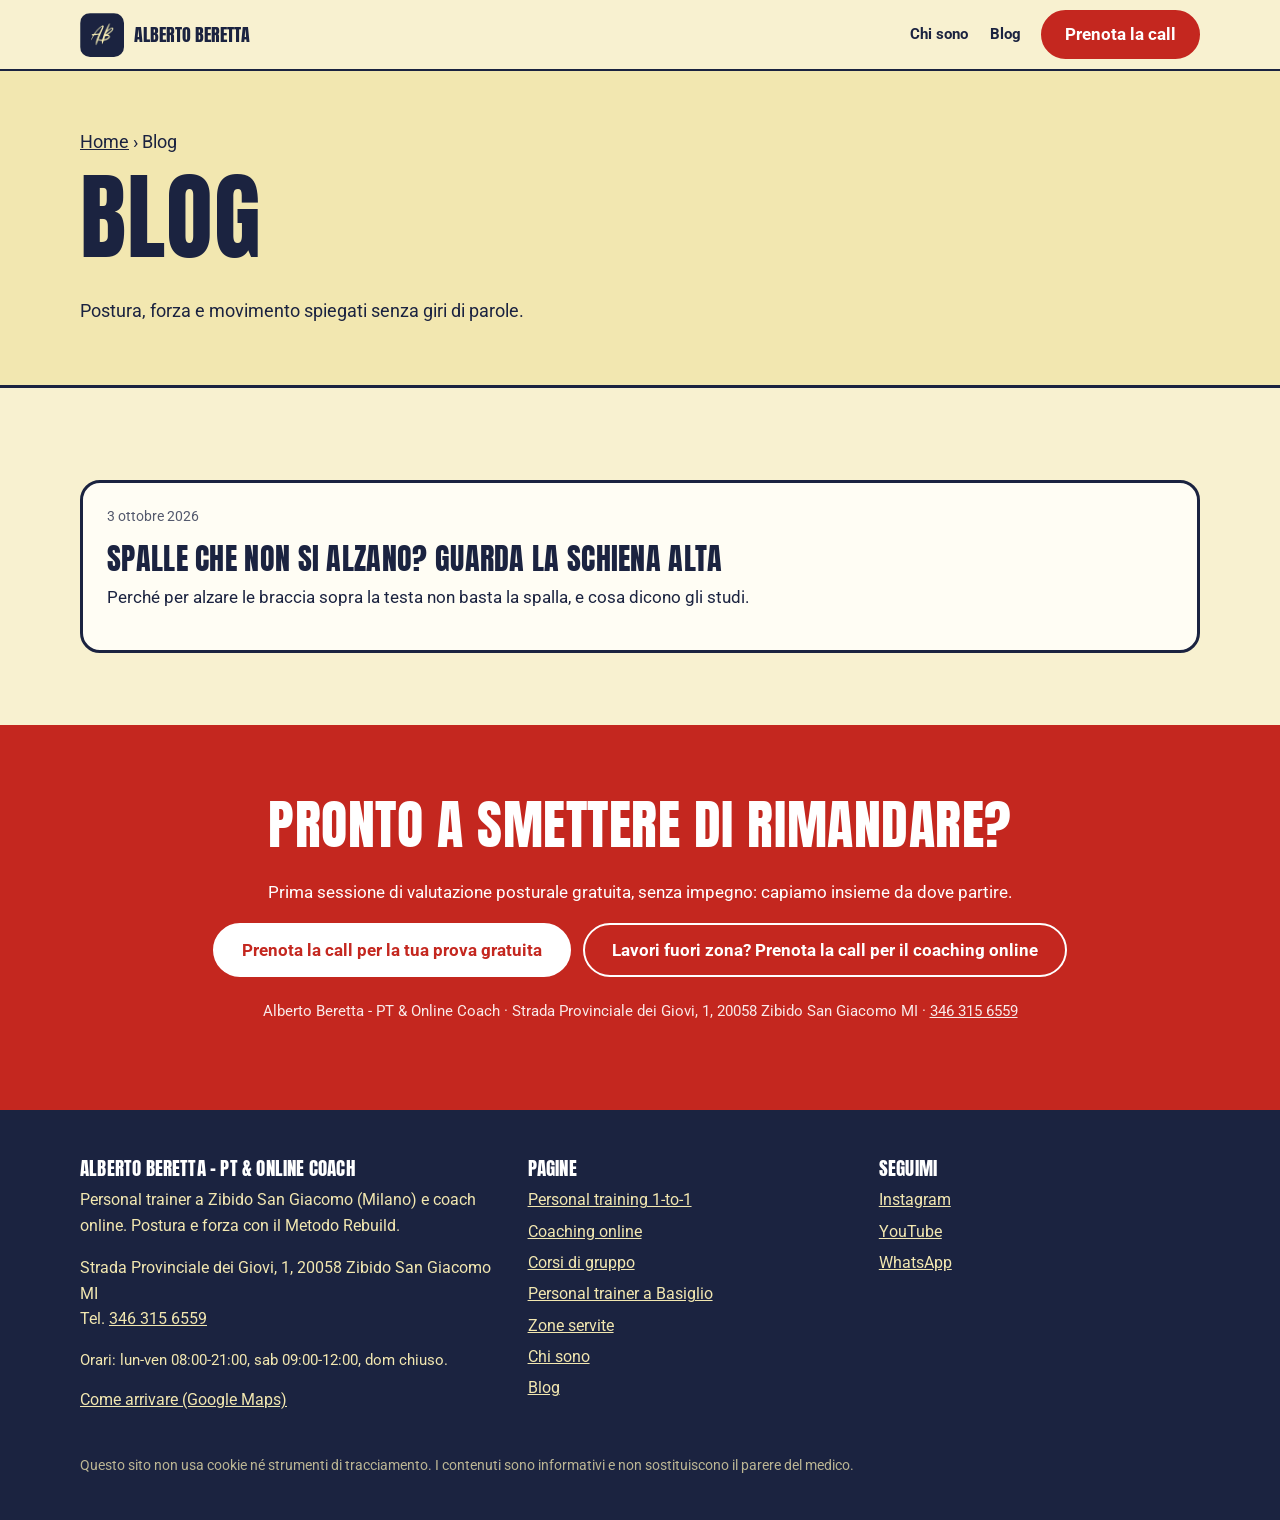
==== commit 737766c8: "Add files via upload" ====
--- a/blog/index.html
+++ b/blog/index.html
@@ -31,7 +31,7 @@
 <a href="/chi-sono/">Chi sono</a>
 <a href="/blog/">Blog</a>
 </nav>
-<a class="btn" href="https://calendar.app.google/LnRXrri4bbH3p1468">Valutazione gratuita</a>
+<a class="btn" href="https://calendar.app.google/LnRXrri4bbH3p1468">Prenota la call</a>
 </div>
 </header>
 <main id="main"><div class="page-hero"><div class="wrap">
@@ -44,7 +44,7 @@
 </div></div></section><section class="final"><div class="wrap">
 <h2>Pronto a smettere di rimandare?</h2>
 <p>Prima sessione di valutazione posturale gratuita, senza impegno: capiamo insieme da dove partire.</p>
-<div class="cta-row" style="justify-content:center"><a class="btn" href="https://calendar.app.google/LnRXrri4bbH3p1468">Prenota la valutazione gratuita</a><a class="btn line" href="https://wa.me/393463156559?text=Ciao%21%20Vorrei%20prenotare%20una%20call%20per%20il%20coaching%20online">Oppure prenota una call per il coaching online</a></div>
+<div class="cta-row" style="justify-content:center"><a class="btn" href="https://calendar.app.google/LnRXrri4bbH3p1468">Prenota la call per la tua prova gratuita</a><a class="btn line" href="https://calendar.app.google/tRXcow6td5LZGSv19">Lavori fuori zona? Prenota la call per il coaching online</a></div>
 <p class="nap">Alberto Beretta - PT &amp; Online Coach &middot; Strada Provinciale dei Giovi, 1, 20058 Zibido San Giacomo MI &middot; <a href="tel:+393463156559">346 315 6559</a></p>
 </div></section></main>
 <footer>
--- a/css/style.css
+++ b/css/style.css
@@ -117,25 +117,25 @@
  .card{min-height:260px}
 }
 @media(prefers-reduced-motion:reduce){*{transition:none!important;scroll-behavior:auto!important}}
-.gmap{margin-top:30px}.gmap iframe{display:block}
+.gmap{margin-top:30px}.gmap iframe{display:block}
 .reviews{columns:3 300px;column-gap:20px;margin-top:26px}.reviews figure{margin:0 0 20px;break-inside:avoid}.reviews img{width:100%;height:auto;background:#fff;border:3px solid var(--blu);border-radius:20px}
 .nap{font-size:.92rem;opacity:.9;margin-top:10px}.nap a{color:inherit}.hours{font-size:.92rem}.hero-copy a{color:var(--panna)}.gmap{margin-top:30px}.gmap iframe{display:block;border:3px solid var(--blu);border-radius:20px;width:100%}.gmap p{margin:12px 0 0}
 
-.btn{text-align:center;line-height:1.25}.top .btn{padding:.7em 1.3em;white-space:nowrap}@media(max-width:820px){.top .btn{font-size:.9rem;padding:.65em 1.1em}.brand span{font-size:1.05rem}}
-
-.nap a{white-space:nowrap}
-
-.hero-short{min-height:0}.hero-short .hero-in{padding-top:36px;padding-bottom:30px}.hero-short h1{font-size:clamp(2.3rem,6.4vw,4.6rem)}.results{padding-top:44px}.ba-grid{display:grid;grid-template-columns:repeat(3,1fr);gap:20px;margin-top:22px}.ba{border:3px solid var(--blu);border-radius:20px;overflow:hidden;background:var(--bianco)}.ba .pair{display:grid;grid-template-columns:1fr 1fr;gap:3px;background:var(--blu)}.ba figure{position:relative;margin:0}.ba img{width:100%;height:auto;display:block}.ba .tag{position:absolute;left:8px;bottom:8px;background:var(--panna);color:var(--blu);font-weight:700;font-size:.78rem;padding:.15em .65em;border-radius:99px}.ba .cap{margin:0;padding:10px 14px;font-weight:700}@media(max-width:820px){.ba-grid{grid-template-columns:1fr}.hero-short .hero-in{padding-top:26px;padding-bottom:22px}}
-
-.hero-short .note{font-size:.88rem;margin-top:10px;opacity:.9}.hero-short .cta-row{margin-top:2px}.hero-short .hero-in{padding-top:28px;padding-bottom:22px}
-
+.btn{text-align:center;line-height:1.25}.top .btn{padding:.7em 1.3em;white-space:nowrap}@media(max-width:820px){.top .btn{font-size:.9rem;padding:.65em 1.1em}.brand span{font-size:1.05rem}}
+
+.nap a{white-space:nowrap}
+
+.hero-short{min-height:0}.hero-short .hero-in{padding-top:36px;padding-bottom:30px}.hero-short h1{font-size:clamp(2.3rem,6.4vw,4.6rem)}.results{padding-top:44px}.ba-grid{display:grid;grid-template-columns:repeat(3,1fr);gap:20px;margin-top:22px}.ba{border:3px solid var(--blu);border-radius:20px;overflow:hidden;background:var(--bianco)}.ba .pair{display:grid;grid-template-columns:1fr 1fr;gap:3px;background:var(--blu)}.ba figure{position:relative;margin:0}.ba img{width:100%;height:auto;display:block}.ba .tag{position:absolute;left:8px;bottom:8px;background:var(--panna);color:var(--blu);font-weight:700;font-size:.78rem;padding:.15em .65em;border-radius:99px}.ba .cap{margin:0;padding:10px 14px;font-weight:700}@media(max-width:820px){.ba-grid{grid-template-columns:1fr}.hero-short .hero-in{padding-top:26px;padding-bottom:22px}}
+
+.hero-short .note{font-size:.88rem;margin-top:10px;opacity:.9}.hero-short .cta-row{margin-top:2px}.hero-short .hero-in{padding-top:28px;padding-bottom:22px}
+
 .ghost-wrap>.lead{max-width:62ch;position:relative;z-index:1}
 .card{min-height:520px}
 .c1::before{background:linear-gradient(180deg,rgba(27,35,64,0) 0%,rgba(27,35,64,0) 36%,rgba(27,35,64,.93) 70%)}
 .c2::before{background:linear-gradient(180deg,rgba(196,39,31,0) 0%,rgba(196,39,31,0) 36%,rgba(150,25,20,.94) 70%)}
 .c3::before{background:linear-gradient(180deg,rgba(27,35,64,0) 0%,rgba(27,35,64,0) 36%,rgba(27,35,64,.93) 70%)}
 .card .n{position:absolute;top:14px;left:20px;font-size:3rem;text-shadow:0 2px 8px rgba(0,0,0,.5)}
-.step{min-height:390px}
+.step{min-height:300px}
 .step::before{background:linear-gradient(180deg,rgba(27,35,64,0) 0%,rgba(27,35,64,0) 34%,rgba(27,35,64,.94) 68%)}
 img.bg[src*="valutazione-posturale"]{object-position:22% 20%!important}
 img.bg[src*="programma-su-misura"]{object-position:55% 0!important}
@@ -149,17 +149,118 @@
 .hero-short{min-height:520px;align-items:flex-end}.hero-short h1{font-size:clamp(2rem,5vw,3.6rem)}
 .hero-short::after{background:linear-gradient(180deg,rgba(27,35,64,0) 0%,rgba(27,35,64,.05) 40%,rgba(27,35,64,.9) 72%)}
 .hero-short .hero-bg{object-position:50% 0!important}
-@media(max-width:820px){.card{min-height:470px}.step{min-height:360px}.hero-short{min-height:560px}}
-.cards.tall .card{min-height:720px}
-.cards.tall .c1::before,.cards.tall .c3::before{background:linear-gradient(180deg,rgba(27,35,64,0) 0%,rgba(27,35,64,0) 42%,rgba(27,35,64,.94) 66%)}
-.cards.tall .c2::before{background:linear-gradient(180deg,rgba(196,39,31,0) 0%,rgba(196,39,31,0) 42%,rgba(150,25,20,.95) 66%)}
-@media(max-width:820px){.cards.tall .card{min-height:640px}}
-.cards.tall .card img.bg[src*="corsi-di-gruppo"]{top:auto!important;bottom:40%;height:960px;object-position:50% 50%!important}
-.cards.tall .c3::before{background:linear-gradient(180deg,rgba(27,35,64,0) 0%,rgba(27,35,64,0) 46%,rgba(27,35,64,.97) 62%)}
-.cards.tall .card img.bg[src*="corsi-di-gruppo"]{-webkit-mask-image:linear-gradient(180deg,#000 70%,transparent 100%);mask-image:linear-gradient(180deg,#000 70%,transparent 100%)}
-.hero-home{min-height:clamp(440px,34vw,620px)}
-.hero-home .hero-bg{object-position:50% 34%!important}
-.hero-home .hero-copy{max-width:980px}
-.hero-home h1 span{display:inline}
-.hero-home h1 span+span{margin-left:.25em}
-@media(max-width:820px){.hero-home .hero-bg{object-position:50% 0!important}.hero-home{min-height:620px}.hero-home h1 span{display:block;margin-left:0!important}}
+@media(max-width:820px){.card{min-height:470px}.step{min-height:290px}.hero-short{min-height:560px}}
+.cards.tall .card{min-height:540px}
+.cards.tall .c1::before,.cards.tall .c3::before{background:linear-gradient(180deg,rgba(27,35,64,0) 0%,rgba(27,35,64,0) 42%,rgba(27,35,64,.94) 66%)}
+.cards.tall .c2::before{background:linear-gradient(180deg,rgba(196,39,31,0) 0%,rgba(196,39,31,0) 42%,rgba(150,25,20,.95) 66%)}
+@media(max-width:820px){.cards.tall .card{min-height:520px}}
+.cards.tall .card img.bg[src*="corsi-di-gruppo"]{top:auto!important;bottom:40%;height:960px;object-position:50% 50%!important}
+.cards.tall .c3::before{background:linear-gradient(180deg,rgba(27,35,64,0) 0%,rgba(27,35,64,0) 46%,rgba(27,35,64,.97) 62%)}
+.cards.tall .card img.bg[src*="corsi-di-gruppo"]{-webkit-mask-image:linear-gradient(180deg,#000 70%,transparent 100%);mask-image:linear-gradient(180deg,#000 70%,transparent 100%)}
+.hero-home{min-height:clamp(440px,34vw,620px)}
+.hero-home .hero-bg{object-position:50% 34%!important}
+.hero-home .hero-copy{max-width:980px}
+.hero-home h1 span{display:inline}
+.hero-home h1 span+span{margin-left:.25em}
+@media(max-width:820px){.hero-home .hero-bg{object-position:50% 0!important}.hero-home{min-height:620px}.hero-home h1 span{display:block;margin-left:0!important}}
+.cover{margin:0 0 28px}
+.cover img{width:100%;height:auto;display:block;border-radius:18px;border:3px solid var(--blu)}
+
+.eyebrow{display:inline-block;background:var(--panna);color:var(--blu);font-weight:700;font-size:.8rem;letter-spacing:.06em;text-transform:uppercase;padding:.35em 1em;border-radius:999px;margin:0 0 12px}
+.hero-short{min-height:max(640px,calc(100svh - 70px))}
+.hero-short .hero-in{padding-top:20px;padding-bottom:22px}
+.hero-short h1{font-size:clamp(1.9rem,4vw,2.9rem);max-width:none;margin-bottom:.4em}
+.hero-short::after{background:linear-gradient(180deg,rgba(27,35,64,0) 0%,rgba(27,35,64,0) 30%,rgba(27,35,64,.9) 58%)}
+.hero-short .hero-copy{max-width:860px}
+.hero-short .lead-sub{font-size:1.05rem;margin:0 auto 14px;max-width:760px}
+.hero-short .note{margin-top:8px}
+.hero-short .proof{margin:8px 0 0;font-size:.95rem}
+.hero-short .proof a{color:var(--panna);text-decoration:none;font-weight:700}
+.hero-short .proof a:hover{text-decoration:underline}
+@media(max-width:820px){.hero-short{min-height:max(700px,calc(100svh - 65px))}.hero-short h1{font-size:clamp(1.7rem,7.6vw,2.2rem)}.hero-short .lead-sub{font-size:.98rem}.hero-short::after{background:linear-gradient(180deg,rgba(27,35,64,0) 0%,rgba(27,35,64,0) 34%,rgba(27,35,64,.92) 58%)}}
+section .wrap>h2,.band .sub-h{text-align:center}
+.final .wrap{text-align:center}
+.lead{font-size:1.15rem;margin:-.2em 0 0;max-width:62ch}
+.cta-row{justify-content:center}
+.steps+.cta-row,.ba-grid+.cta-row{margin-top:30px}
+.steps.on-light .step{border-color:var(--blu)}
+.step img.bg[src*="personal-training-1to1"]{object-position:28% 0!important}
+.step img.bg[src*="fitactive-zibido-san-giacomo-ingresso"]{object-position:50% 0!important}
+.xlist,.vlist{list-style:none;padding:0;margin:18px auto 0;max-width:820px}
+.xlist li,.vlist li{padding:0 0 12px}
+.xlist li::before,.vlist li::before{display:inline-block;margin-right:.5em;font-family:Anton,sans-serif;font-size:1.4rem;line-height:1;vertical-align:-.12em}
+.xlist li::before{content:"\00D7";color:#ff7a70}
+.vlist li::before{content:"\2713";color:var(--panna)}
+.band .sub-h{font-size:clamp(1.6rem,4vw,2.4rem);margin-top:1.4em}
+details{margin-left:auto;margin-right:auto}
+.ba{display:flex;flex-direction:column}
+.ba .cap{text-align:center;padding:12px 14px 6px}
+.acomment,.greview{margin:6px 14px 16px;padding:12px 14px;border-radius:14px;font-size:.95rem;line-height:1.5}
+.acomment{background:var(--panna)}
+.acomment .alab{display:block;font-weight:700;font-size:.76rem;text-transform:uppercase;letter-spacing:.06em;margin-bottom:4px;color:var(--rosso)}
+.acomment p,.greview p{margin:0}
+.greview{background:#fff;border:1px solid #dadce0;color:#3c4043}
+.greview p{font-size:.92rem}
+.ghead{display:flex;align-items:center;justify-content:flex-start;gap:8px;font-weight:700;font-size:.85rem;margin-bottom:2px}
+.gstars{color:#FBBC04;letter-spacing:2px;font-size:1.05rem;margin-bottom:6px}
+.cards.tall .card img.bg[src*="app-allenamento"]{width:100%;height:62%;top:0;left:0;right:auto;bottom:auto;transform:none;object-fit:cover;object-position:50% 50%!important}
+.final .ps{max-width:640px;margin:26px auto 0;background:rgba(255,255,255,.12);border-radius:20px;padding:18px 22px;text-align:center}
+.final .ps p{margin:0 0 .6em}
+.final .ps p:last-child{margin:0}
+.final .nap{margin-top:22px}
+.ba .acomment{margin-top:auto;margin-bottom:auto}
+.cards.tall .card img.bg[src*="leg-press"]{object-position:15% 10%!important}
+
+.alt-sec .wrap>p{max-width:62ch;margin-left:auto;margin-right:auto}
+.alt-sec .cta-row{margin-top:18px}
+.cta-row+.note{text-align:center}
+.ba-grid{align-items:start}
+.ba .acomment{margin-top:6px;margin-bottom:16px}
+.hero-short .hero-bg[src*="personal-trainer"]{object-position:50% 30%!important}
+.video{position:relative;max-width:860px;margin:22px auto 0;aspect-ratio:16/9;border-radius:22px;overflow:hidden;border:3px solid var(--blu);background:var(--blu)}
+.video img,.video iframe,.video .vplay{position:absolute;inset:0;width:100%;height:100%;border:0}
+.video .vplay{padding:0;background:none;cursor:pointer;border:0}
+.video img{object-fit:cover;object-position:50% 20%}
+.video .vplay::before{content:"";position:absolute;inset:0;background:linear-gradient(180deg,rgba(27,35,64,.05),rgba(27,35,64,.45))}
+.video .pbtn{position:absolute;left:50%;top:50%;width:84px;height:84px;margin:-42px 0 0 -42px;border-radius:50%;background:var(--rosso);box-shadow:0 6px 24px rgba(0,0,0,.35);transition:transform .15s}
+.video .pbtn::after{content:"";position:absolute;left:50%;top:50%;margin:-14px 0 0 -9px;border-style:solid;border-width:14px 0 14px 24px;border-color:transparent transparent transparent #fff}
+.video .vplay:hover .pbtn{transform:scale(1.08)}
+.vsl .cta-row{margin-top:26px}
+.vsl .note{text-align:center}
+.hero-short .nap{font-size:.82rem;margin:10px 0 0;opacity:.9}
+.gmaplink{text-align:center}
+.cards.long .card{min-height:680px}
+.cards.long .card img.bg{top:0!important;bottom:auto!important;left:0!important;right:auto!important;width:100%!important;max-width:none!important;height:42%!important;transform:none!important;object-fit:cover!important;-webkit-mask-image:none!important;mask-image:none!important}
+.cards.long .card img.bg[src*="corsi-di-gruppo"]{object-position:50% 62%!important}
+.cards.long .card img.bg[src*="app-allenamento"]{object-position:50% 50%!important}
+.cards.long .c1::before,.cards.long .c3::before{background:linear-gradient(180deg,rgba(27,35,64,0) 0%,rgba(27,35,64,0) 34%,rgba(27,35,64,.97) 44%)!important}
+.cards.long .c2::before{background:linear-gradient(180deg,rgba(150,25,20,0) 0%,rgba(150,25,20,0) 34%,rgba(150,25,20,.97) 44%)!important}
+@media(max-width:820px){.cards.long .card{min-height:660px}}
+.vlist.on-light li::before{color:#1e8e4a}
+.xlist.on-light li::before{color:var(--rosso)}
+.cards.long .card{min-height:0!important;padding:0!important;justify-content:flex-start!important;background:var(--blu)}
+.cards.long .c2{background:#961914}
+.cards.long .card::before{display:none!important}
+.cards.long .card img.bg{position:static!important;z-index:auto!important;width:100%!important;height:230px!important;flex:none}
+.cards.long .card h3{padding:16px 20px 0;margin:0 0 8px;font-size:1.45rem;line-height:1.1}
+.cards.long .card p{padding:0 20px 20px;margin:0;font-size:.9rem;line-height:1.45}
+.cards.long .card .n{top:10px;left:16px;font-size:2.4rem}
+@media(max-width:820px){.cards.long .card{min-height:0!important}}
+.vlist.on-light li::before{color:#16803c;font-size:1.6rem;text-shadow:0 0 0 #16803c}
+@media(max-width:820px){.eb-d{display:none}}
+
+/* steps con foto in alto, ben visibile */
+.steps.fotoalto .step{min-height:0;justify-content:flex-start;padding:244px 22px 22px}
+.steps.fotoalto .step::before{display:none}
+.steps.fotoalto .step img.bg{position:absolute;top:0;left:0;width:100%;height:220px;object-fit:cover;z-index:0}
+.steps.fotoalto .step img.bg[src*="ingresso"]{object-position:50% 12%!important}
+.steps.fotoalto .step img.bg[src*="valutazione-posturale"]{object-position:30% 30%!important}
+.steps.fotoalto .step img.bg[src*="leg-press"]{object-position:42% 52%!important}
+.steps.fotoalto .step>*:not(img){position:relative;z-index:1}
+.steps.fotoalto .step,.steps.fotoalto.on-light .step{border:0}
+/* steps con foto in alto: card piu' chiara dello sfondo + sfumatura foto->card */
+.steps.fotoalto .step{background:#2b3768}
+.steps.fotoalto .step::before{display:block;inset:auto;top:0;left:0;right:0;height:221px;z-index:1;background:linear-gradient(180deg,rgba(43,55,104,0) 45%,rgba(43,55,104,.75) 80%,#2b3768 100%)}
+/* prove sociali home: sfondo caldo, non bianco */
+body:has(.fotoalto) .ba{background:var(--panna-2)}
+body:has(.fotoalto) .ba .acomment{background:var(--panna);border:1px solid rgba(27,35,64,.18)}
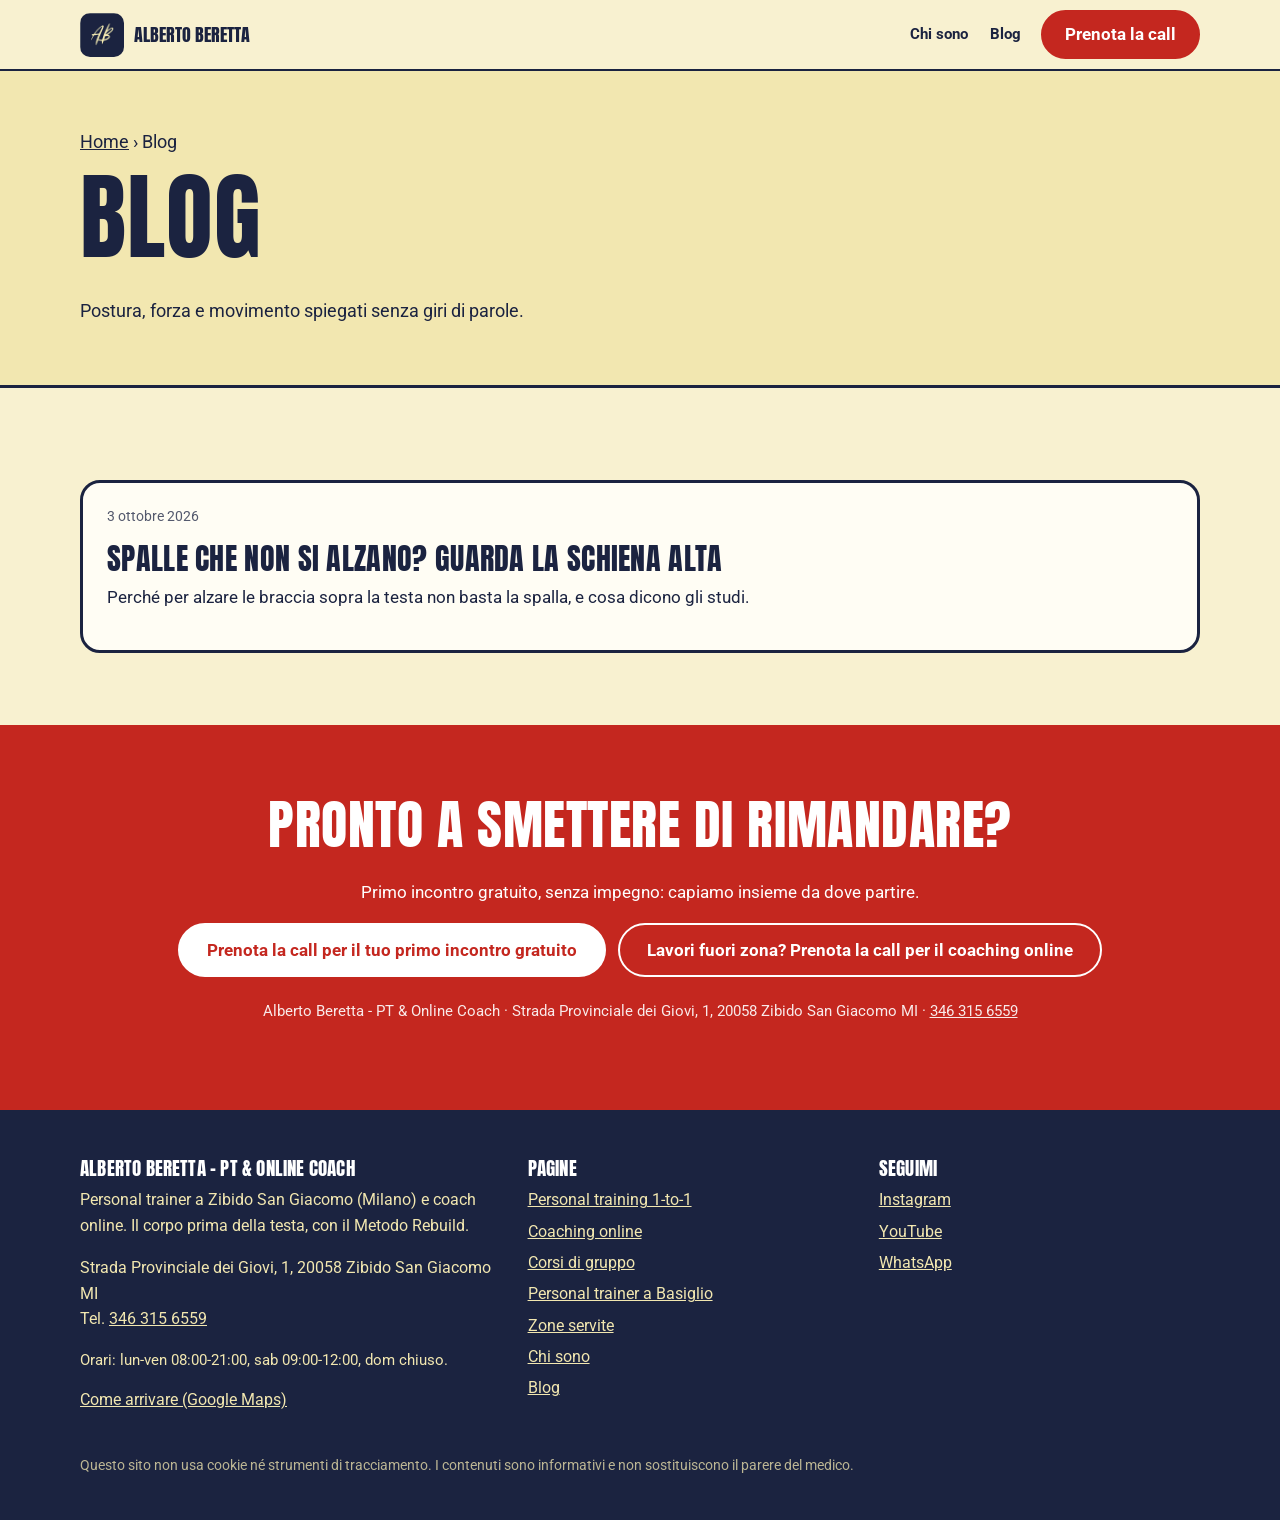
==== commit 7a7d409f: "Add files via upload" ====
--- a/blog/index.html
+++ b/blog/index.html
@@ -18,7 +18,7 @@
 <link rel="icon" type="image/png" sizes="96x96" href="/img/logo-96.png">
 <link rel="apple-touch-icon" href="/img/logo-180.png">
 <link rel="preload" href="/fonts/anton-400.woff2" as="font" type="font/woff2" crossorigin>
-<link rel="preload" href="/fonts/roboto-400.woff2" as="font" type="font/woff2" crossorigin>
+<link rel="preload" href="/fonts/roboto-400.woff2" as="font" type="font/woff2" crossorigin>
 <link rel="preload" href="/fonts/roboto-700.woff2" as="font" type="font/woff2" crossorigin>
 <link rel="stylesheet" href="/css/style.css">
 
@@ -43,8 +43,8 @@
 <a class="post" href="/blog/spalle-che-non-si-alzano-schiena-alta/"><p class="meta">3 ottobre 2026</p><h2>Spalle che non si alzano? Guarda la schiena alta</h2><p>Perch&eacute; per alzare le braccia sopra la testa non basta la spalla, e cosa dicono gli studi.</p></a>
 </div></div></section><section class="final"><div class="wrap">
 <h2>Pronto a smettere di rimandare?</h2>
-<p>Prima sessione di valutazione posturale gratuita, senza impegno: capiamo insieme da dove partire.</p>
-<div class="cta-row" style="justify-content:center"><a class="btn" href="https://calendar.app.google/LnRXrri4bbH3p1468">Prenota la call per la tua prova gratuita</a><a class="btn line" href="https://calendar.app.google/tRXcow6td5LZGSv19">Lavori fuori zona? Prenota la call per il coaching online</a></div>
+<p>Primo incontro gratuito, senza impegno: capiamo insieme da dove partire.</p>
+<div class="cta-row" style="justify-content:center"><a class="btn" href="https://calendar.app.google/LnRXrri4bbH3p1468">Prenota la call per il tuo primo incontro gratuito</a><a class="btn line" href="https://calendar.app.google/tRXcow6td5LZGSv19">Lavori fuori zona? Prenota la call per il coaching online</a></div>
 <p class="nap">Alberto Beretta - PT &amp; Online Coach &middot; Strada Provinciale dei Giovi, 1, 20058 Zibido San Giacomo MI &middot; <a href="tel:+393463156559">346 315 6559</a></p>
 </div></section></main>
 <footer>
@@ -52,7 +52,7 @@
 <div class="cols">
 <div>
 <h3>Alberto Beretta - PT &amp; Online Coach</h3>
-<p>Personal trainer a Zibido San Giacomo (Milano) e coach online. Postura e forza con il Metodo Rebuild.</p>
+<p>Personal trainer a Zibido San Giacomo (Milano) e coach online. Il corpo prima della testa, con il Metodo Rebuild.</p>
 <p>Strada Provinciale dei Giovi, 1, 20058 Zibido San Giacomo MI<br>Tel. <a href="tel:+393463156559">346 315 6559</a></p>
 <p class="hours">Orari: lun-ven 08:00-21:00, sab 09:00-12:00, dom chiuso.</p>
 <p><a href="https://www.google.com/maps/dir/?api=1&destination=Strada+Provinciale+dei+Giovi+1+20058+Zibido+San+Giacomo">Come arrivare (Google Maps)</a></p>
@@ -74,7 +74,7 @@
 <ul>
 <li><a href="https://www.instagram.com/alberto.beretta.pt/" rel="noopener">Instagram</a></li>
 <li><a href="https://www.youtube.com/@AlbertoBerettaPT" rel="noopener">YouTube</a></li>
-<li><a href="https://wa.me/393463156559?text=Ciao%21%20Vorrei%20prenotare%20la%20mia%20valutazione%20gratuita" rel="noopener">WhatsApp</a></li>
+<li><a href="https://wa.me/393463156559?text=Ciao%21%20Vorrei%20prenotare%20il%20mio%20primo%20incontro%20gratuito" rel="noopener">WhatsApp</a></li>
 </ul>
 </div>
 </div>
--- a/css/style.css
+++ b/css/style.css
@@ -264,3 +264,25 @@
 /* prove sociali home: sfondo caldo, non bianco */
 body:has(.fotoalto) .ba{background:var(--panna-2)}
 body:has(.fotoalto) .ba .acomment{background:var(--panna);border:1px solid rgba(27,35,64,.18)}
+
+/* hero mobile: foto intera e nitida sopra, testo sotto (niente zoom/sgranatura, faccia sempre visibile) */
+@media(max-width:820px){
+.hero.hero-short{display:block;min-height:0;text-align:center}
+.hero.hero-short::after{display:none}
+.hero.hero-short .hero-bg{position:relative;inset:auto;display:block;width:100%;height:auto;aspect-ratio:1/1;object-fit:cover;object-position:50% 0!important;-webkit-mask-image:linear-gradient(180deg,#000 72%,transparent 100%);mask-image:linear-gradient(180deg,#000 72%,transparent 100%)}
+.hero.hero-short .hero-in{margin-top:-56px;padding-top:0;padding-bottom:26px}
+}
+@media(max-width:820px){.hero.hero-short .eyebrow{font-size:.68rem;padding:.3em .9em;margin-bottom:10px}}
+
+/* hero desktop: testo a sinistra, foto nitida a destra (niente ingrandimento sgranato) */
+@media(min-width:821px){
+.hero.hero-short{display:grid;grid-template-columns:minmax(0,1.08fr) minmax(0,.92fr);min-height:0;text-align:left;align-items:stretch;justify-content:stretch}
+.hero.hero-short::after{display:none}
+.hero.hero-short .hero-bg{position:relative;inset:auto;grid-column:2;grid-row:1;width:100%;height:100%;min-height:560px;max-height:760px;object-fit:cover;object-position:50% 10%!important;-webkit-mask-image:linear-gradient(90deg,transparent 0,#000 24%);mask-image:linear-gradient(90deg,transparent 0,#000 24%)}
+.hero.hero-short .hero-in{grid-column:1;grid-row:1;align-items:flex-start;justify-content:center;margin:0;max-width:none;padding:44px 28px 44px max(24px,calc((100vw - 1100px)/2));z-index:2}
+.hero.hero-short .hero-copy{margin:0;max-width:600px}
+.hero.hero-short .lead-sub{margin-left:0;margin-right:0}
+.hero.hero-short .cta-row{justify-content:flex-start}
+.hero.hero-short h1{font-size:clamp(2rem,3.4vw,3.1rem)}
+}
+@media(min-width:821px){.hero.hero-short .note{text-align:left}}
